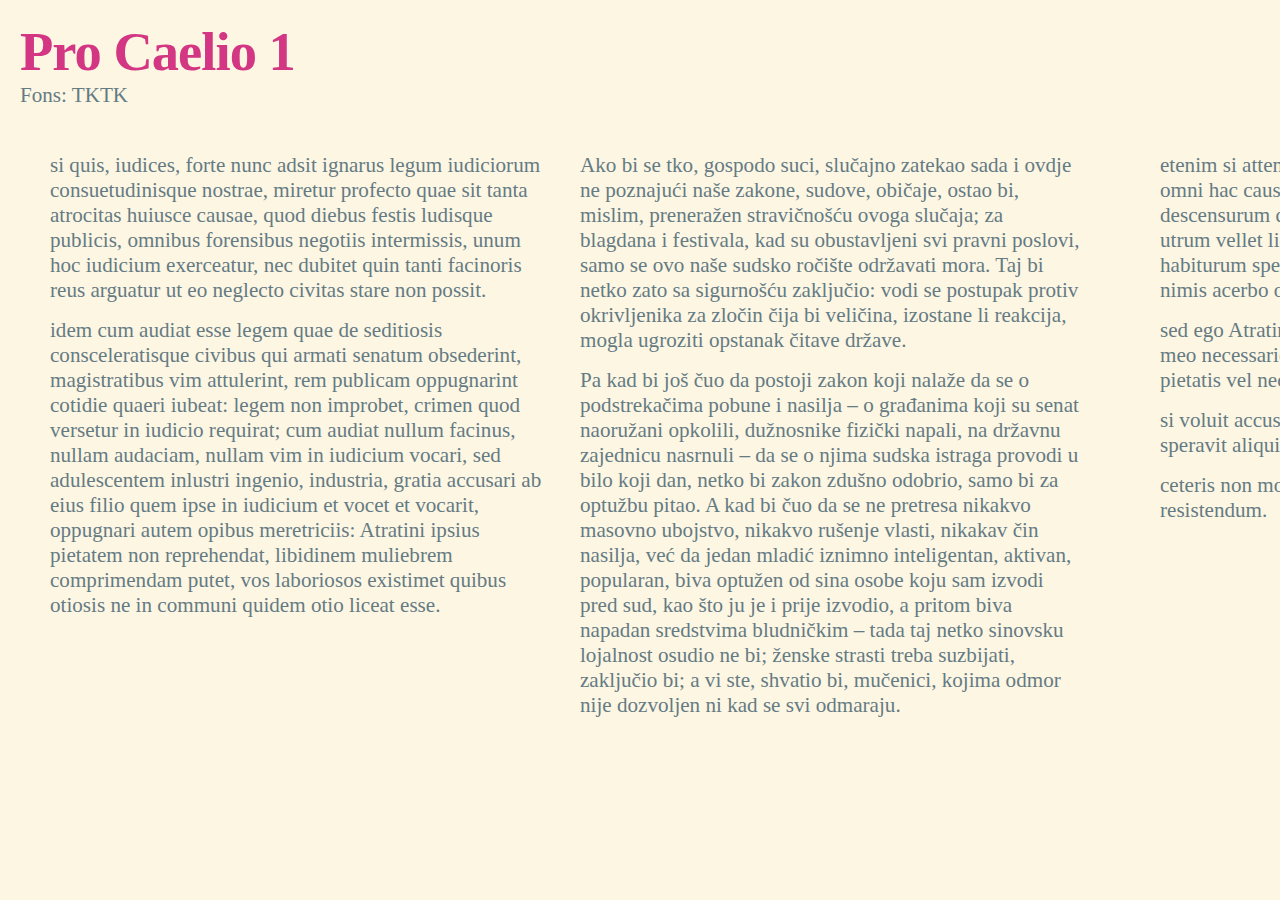
==== procaelio-lathrv.html @ d7a7f402 "Add Pro Caelio in Latin and Croatian, with adapted css" ====
<!DOCTYPE html>
<html>

<head>
	<meta charset="UTF-8"/>
	
	<title>Ciceronis Pro Caelio oratio 1</title>
	<meta name="keywords" content="Cicero, Latin language, parallel text, paraphrasis, Latin prose, oration, rhetoric, learning Latin" />
	<meta name="description" content="Cicero, Pro Caelio 1 in Latin and Croatian." />
	<meta name="author" content="Neven Jovanović, Department of Classical Philology, Faculty of Humanities and Social Sciences" />
	<meta name="revised" content="Neven Jovanović, Department of Classical Philology, Faculty of Humanities and Social Sciences, 2021-09-13" />
	
	<link rel="stylesheet" href="style.css"/>
	
	<script src="http://ajax.googleapis.com/ajax/libs/jquery/1.7.1/jquery.min.js"></script>
	<script src="jquery.mousewheel.js"></script>
	
</head>

<body>
	
  <h1>Pro Caelio 1</h1>
  <p>Fons: TKTK</p>
	<div id="page-wrap">
		
		<div class="post">

		     <s title="1.1">si quis, iudices, forte nunc adsit ignarus legum iudiciorum consuetudinisque nostrae, miretur profecto quae sit tanta atrocitas huiusce causae, quod diebus festis ludisque publicis, omnibus forensibus negotiis intermissis, unum hoc iudicium exerceatur, nec dubitet quin tanti facinoris reus arguatur ut eo neglecto civitas stare non possit.</s> <s title="1.2">idem cum audiat esse legem quae de seditiosis consceleratisque civibus qui armati senatum obsederint, magistratibus vim attulerint, rem publicam oppugnarint cotidie quaeri iubeat: legem non improbet, crimen quod versetur in iudicio requirat; cum audiat nullum facinus, nullam audaciam, nullam vim in iudicium vocari, sed adulescentem inlustri ingenio, industria, gratia accusari ab eius filio quem ipse in iudicium et vocet et vocarit, oppugnari autem opibus meretriciis: Atratini ipsius pietatem non reprehendat, libidinem muliebrem comprimendam putet, vos laboriosos existimet quibus otiosis ne in communi quidem otio liceat esse.</s>
			

		</div>
		
		<div class="post">

		     <s title="1.1">Ako bi se tko, gospodo suci, slučajno zatekao sada i ovdje ne poznajući naše zakone, sudove, običaje, ostao bi, mislim, preneražen stravičnošću ovoga slučaja; za blagdana i festivala, kad su obustavljeni svi pravni poslovi, samo se ovo naše sudsko ročište održavati mora. Taj bi netko zato sa sigurnošću zaključio: vodi se postupak protiv okrivljenika za zločin čija bi veličina, izostane li reakcija, mogla ugroziti opstanak čitave države.</s>  <s title="1.2">Pa kad bi još čuo da postoji zakon koji nalaže da se o podstrekačima pobune i nasilja – o građanima koji su senat naoružani opkolili, dužnosnike fizički napali, na državnu zajednicu nasrnuli – da se o njima sudska istraga provodi u bilo koji dan, netko bi zakon zdušno odobrio, samo bi za optužbu pitao. A kad bi čuo da se ne pretresa nikakvo masovno ubojstvo, nikakvo rušenje vlasti, nikakav čin nasilja, već da jedan mladić iznimno inteligentan, aktivan, popularan, biva optužen od sina osobe koju sam izvodi pred sud, kao što ju je i prije izvodio, a pritom biva napadan sredstvima bludničkim – tada taj netko sinovsku lojalnost osudio ne bi; ženske strasti treba suzbijati, zaključio bi; a vi ste, shvatio bi, mučenici, kojima odmor nije dozvoljen ni kad se svi odmaraju.</s>
		</div>
	     <div class="post"> 
	          <s title="2.1">etenim si attendere diligenter atque existimare vere de omni hac causa volueritis, sic constituetis, iudices, nec descensurum quemquam ad hanc accusationem fuisse cui utrum vellet liceret nec, cum descendisset, quicquam habiturum spei fuisse, nisi alicuius intolerabili libidine et nimis acerbo odio niteretur.</s> <s title="2.2">sed ego Atratino, humanissimo atque optimo adulescenti, meo necessario, ignosco, qui habet excusationem vel pietatis vel necessitatis vel aetatis.</s> <s title="2.3">si voluit accusare, pietati tribuo, si iussus est, necessitati, si speravit aliquid, pueritiae.</s> <s title="2.4">ceteris non modo nihil ignoscendum sed etiam acriter est resistendum.</s>  
	     </div>
          <div class="post"> 
               <s title="2.1">Kako god bilo, poželite li ovaj slučaj razmotriti pomno i procijeniti realno, naći ćete, gospodo suci, da se postupak ovakve vrste ne bi usudio pokretati nitko tko može samostalno odlučivati; a kad ga je već pokrenuo, ne bi se usudio na najmanju nadu u uspjeh da nije podupiran nečijom nesnosnom požudom i nečijom pakleno ljutom mržnjom.</s> <s title="2.2">Ali gospodinu Atratinu, pristojnom i finom mladom čovjeku, meni bliskom, ja mogu oprostiti; opravdavaju ga ili lojalnost, ili nužda, ili dob.</s> <s title="2.3">Ako je tužbu sam odlučio pokrenuti, bilo je iz lojalnosti; ako su mu naredili, bilo je iz nužde; ako je imao kakvih ambicija, bilo je zbog djetinjastosti.</s> <s title="2.4">Drugima, međutim, ništa ne treba opraštati; dapače, valja po njima udariti svim silama.</s>
          </div>
	</div>
	
</body>
     <script>
          
	$(function(){
		$("#page-wrap").wrapInner("<table cellspacing='30'><tr></tr></table>");
		$(".post").wrap("<td></td>");
		$("body").mousewheel(function(event, delta) {
			this.scrollLeft -= (delta * 30);
			event.preventDefault();
		});
	});
	</script>
     <script>
          var index = {};

$("div.post s")
.each(function () {
    if ( !(this.title in index) ) {
        index[this.title] = $();
    }
    index[this.title].push(this);
})
.hover(
    function () {
        index[this.title].addClass("highlight");
    },
    function () {
        index[this.title].removeClass("highlight");
    }
);
     </script>
</html>
---- style.css ----
/*
	RESET & BASIC SETUP
*/

* {
	margin: 0; 
	padding: 0; 
}

body { 
    font-size: 1.1em;
    font-family: Palatino,"Palatino Linotype","Palatino LT STD","Book Antiqua",Georgia,serif;
    background: #fdf6e3;
    color: #657b83;
    padding: 20px;
}

tr { 
	vertical-align: top;
}

td:nth-child(even) {
    padding-right: 50px;
}

/*
	STRUCTURE
*/
.post { 
	width: 500px; 
}


/*
	TYPOGRAPHY
*/
p { font-size: 1.2em; margin: 0 0 15px 0; }
s { display:block; font-size: 1.2em; margin: 0 0 15px 0; text-decoration:none; }
.highlight {
    background-color: #eee8d5;
}

h1 { font-size: 3.1em;
     letter-spacing: -1px; color: #d33682; }
h2 { font-size: 2.1em;
     letter-spacing: -1px; color: #d33682; }
a { color: #859900;
    text-decoration: none;
  }
a:hover { color: #ccc; }
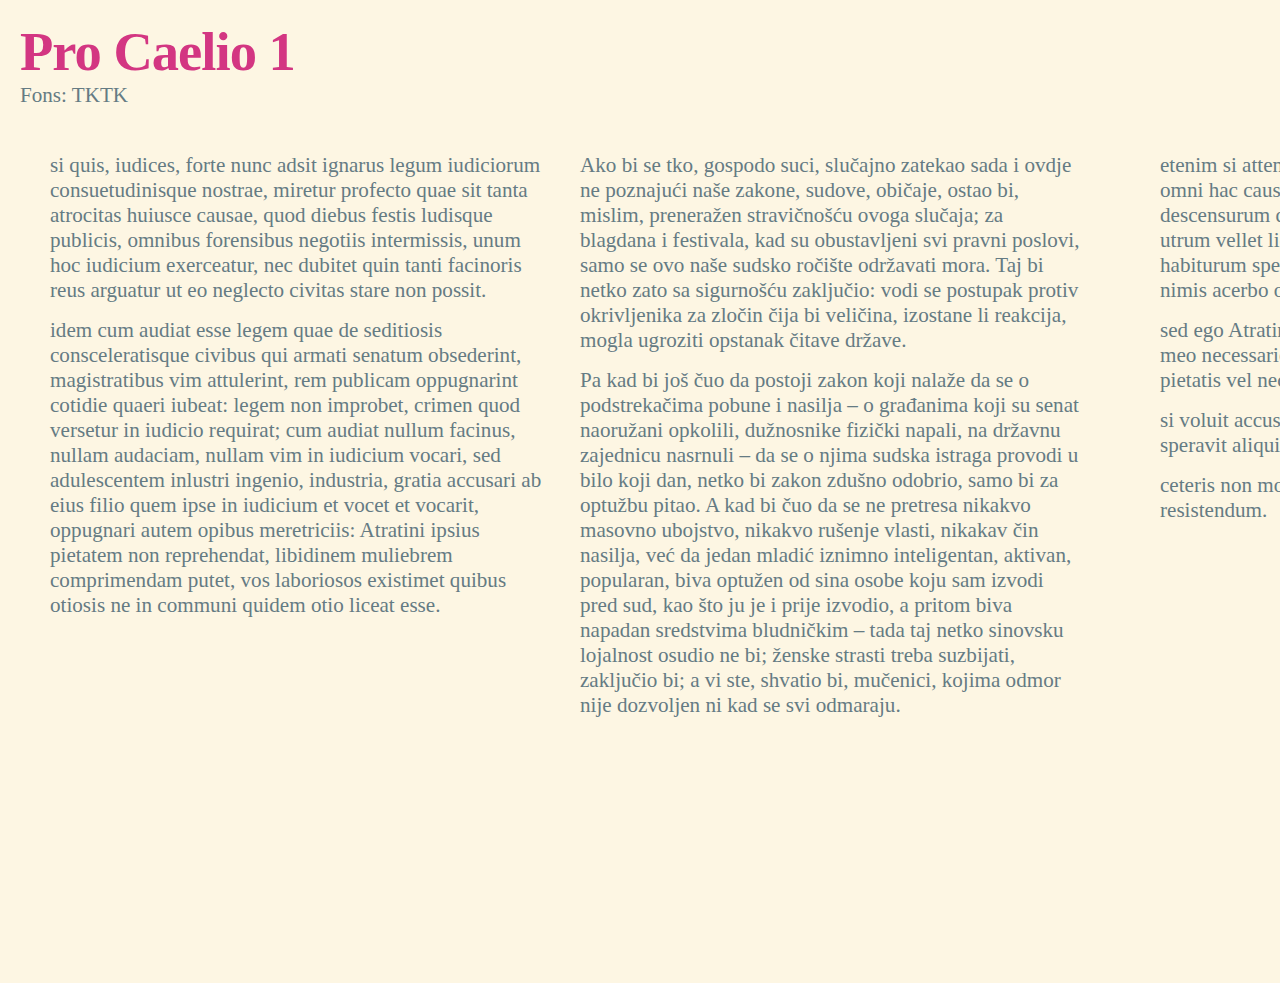
==== commit d04f8e66: "Add all text of Pro Caelio" ====
--- a/procaelio-lathrv.html
+++ b/procaelio-lathrv.html
@@ -22,26 +22,1136 @@
   <h1>Pro Caelio 1</h1>
   <p>Fons: TKTK</p>
 	<div id="page-wrap">
-		
-		<div class="post">
+		<div class="post" title="1">
+         <s title="1.1">si quis, iudices, forte nunc adsit ignarus legum iudiciorum consuetudinisque nostrae, miretur profecto quae sit tanta atrocitas huiusce causae, quod diebus festis ludisque publicis, omnibus forensibus negotiis intermissis, unum hoc iudicium exerceatur, nec dubitet quin tanti facinoris reus arguatur ut eo neglecto civitas stare non possit.</s>
+         <s title="1.2">idem cum audiat esse legem quae de seditiosis consceleratisque civibus qui armati senatum obsederint, magistratibus vim attulerint, rem publicam oppugnarint cotidie quaeri iubeat: legem non improbet, crimen quod versetur in iudicio requirat; cum audiat nullum facinus, nullam audaciam, nullam vim in iudicium vocari, sed adulescentem inlustri ingenio, industria, gratia accusari ab eius filio quem ipse in iudicium et vocet et vocarit, oppugnari autem opibus meretriciis: Atratini ipsius pietatem non reprehendat, libidinem muliebrem comprimendam putet, vos laboriosos existimet quibus otiosis ne in communi quidem otio liceat esse.</s>
+      </div>
+      <div class="post" title="1">
+         <s title="1.1">Ako bi se tko, gospodo suci, slučajno zatekao sada i ovdje ne poznajući naše zakone, sudove, običaje, ostao bi, mislim, preneražen stravičnošću ovoga slučaja; za blagdana i festivala, kad su obustavljeni svi pravni poslovi, samo se ovo naše sudsko ročište održavati mora. Taj bi netko zato sa sigurnošću zaključio: vodi se postupak protiv okrivljenika za zločin čija bi veličina, izostane li reakcija, mogla ugroziti opstanak čitave države.</s>
+         <s title="1.2">Pa kad bi još čuo da postoji zakon koji nalaže da se o podstrekačima pobune i nasilja – o građanima koji su senat naoružani opkolili, dužnosnike fizički napali, na državnu zajednicu nasrnuli – da se o njima sudska istraga provodi u bilo koji dan, netko bi zakon zdušno odobrio, samo bi za optužbu pitao. A kad bi čuo da se ne pretresa nikakvo masovno ubojstvo, nikakvo rušenje vlasti, nikakav čin nasilja, već da jedan mladić iznimno inteligentan, aktivan, popularan, biva optužen od sina osobe koju sam izvodi pred sud, kao što ju je i prije izvodio, a pritom biva napadan sredstvima bludničkim – tada taj netko sinovsku lojalnost osudio ne bi; ženske strasti treba suzbijati, zaključio bi; a vi ste, shvatio bi, mučenici, kojima odmor nije dozvoljen ni kad se svi odmaraju.</s>
+      </div>
+      <div class="post" title="2">
+         <s title="2.1">etenim si attendere diligenter atque existimare vere de omni hac causa volueritis, sic constituetis, iudices, nec descensurum quemquam ad hanc accusationem fuisse cui utrum vellet liceret nec, cum descendisset, quicquam habiturum spei fuisse, nisi alicuius intolerabili libidine et nimis acerbo odio niteretur.</s>
+         <s title="2.2">sed ego Atratino, humanissimo atque optimo adulescenti, meo necessario, ignosco, qui habet excusationem vel pietatis vel necessitatis vel aetatis.</s>
+         <s title="2.3">si voluit accusare, pietati tribuo, si iussus est, necessitati, si speravit aliquid, pueritiae.</s>
+         <s title="2.4">ceteris non modo nihil ignoscendum sed etiam acriter est resistendum.</s>
+      </div>
+      <div class="post" title="2">
+         <s title="2.1">Kako god bilo, poželite li ovaj slučaj razmotriti pomno i procijeniti realno, naći ćete, gospodo suci, da se postupak ovakve vrste ne bi usudio pokretati nitko tko može samostalno odlučivati; a kad ga je već pokrenuo, ne bi se usudio na najmanju nadu u uspjeh da nije podupiran nečijom nesnosnom požudom i nečijom pakleno ljutom mržnjom.</s>
+         <s title="2.2">Ali gospodinu Atratinu, pristojnom i finom mladom čovjeku, meni bliskom, ja mogu oprostiti; opravdavaju ga ili lojalnost, ili nužda, ili dob.</s>
+         <s title="2.3">Ako je tužbu sam odlučio pokrenuti, bilo je iz lojalnosti; ako su mu naredili, bilo je iz nužde; ako je imao kakvih ambicija, bilo je zbog djetinjastosti.</s>
+         <s title="2.4">Drugima, međutim, ništa ne treba opraštati; dapače, valja po njima udariti svim silama.</s>
+      </div>
+      <div class="post" title="3">
+         <s title="3.1">ac mihi quidem videtur, iudices, hic introitus defensionis adulescentiae <abbr>M.</abbr> Caeli maxime convenire, ut ad ea quae accusatores deformandi huius causa et detrahendae spoliandaeque dignitatis gratia dixerunt primum respondeam.</s>
+         <s title="3.2">obiectus est pater varie, quod aut parum splendidus ipse aut parum pie tractatus a filio diceretur.</s>
+         <s title="3.3">de dignitate <abbr>M.</abbr> Caelius notis ac maioribus natu etiam sine mea oratione tacitus facile ipse respondet; quibus autem propter senectutem, quod iam diu minus in foro nobiscumque versatur, non aeque est cognitus, hi sic habeant, quaecumque in equite Romano dignitas esse possit, quae certe potest esse maxima, eam semper in <abbr>M.</abbr> Caelio habitam esse summam hodieque haberi non solum a suis sed etiam ab omnibus quibus potuerit aliqua de causa esse notus.</s>
+      </div>
+      <div class="post" title="3">
+         <s title="3.1">A po meni, gospodo suci, sljedeći se pristup obrani čini u najboljem skladu s Celijevom mladošću: na ono što su tužitelji rekli kako bi čovjeka ocrnili te mu dostojanstvo oduzeli i oteli, na to ću prvo odgovoriti.</s>
+         <s title="3.2">Prigovara se zbog oca, po više osnova: ili je sam taj gospodin nedovoljno ugledan, ili se prema njemu sin, navodno, odnosio s nedovoljnim poštovanjem.</s>
+         <s title="3.3">Na prigovor o ugledu gospodin će Celije znancima i starijima, i bez mojeg govora, i šutke, posve lako sam odgovoriti; a kome zbog svoje starosti, budući da već dugo ne dolazi na trg i među nas, nije dostatno poznat, ti neka pamte: kakva god u rimskoga ekvita može biti ugleda (a može ga biti, naravno, u najvećoj mogućoj mjeri), on je oduvijek iznimno krasio gospodina Celija, te ga i danas krasi; štuju ga ne samo njegovi, nego svi koji su se iz ma kojeg razloga mogli s njime upoznati.</s>
+      </div>
+      <div class="post" title="4">
+         <s title="4.1">equitis autem Romani esse filium criminis loco poni ab accusatoribus neque his iudicantibus oportuit neque defendentibus nobis.</s>
+         <s title="4.2">nam quod de pietate dixistis, est ista quidem nostra existimatio sed iudicium certe parentis.</s>
+         <s title="4.3">quid nos opinemur audietis ex iuratis; quid parentes sentiant lacrimae matris incredibilisque maeror, squalor patris et haec praesens maestitia quam cernitis luctusque declarat.</s>
+      </div>
+      <div class="post" title="4">
+         <s title="4.1">A to da je netko sin rimskoga ekvita ne bi se smjelo kao optužba iznositi niti pred ovakvom porotom niti preda mnom kao braniteljem.</s>
+         <s title="4.2">U vezi s vašom izjavom o poštovanju, to je, slažem se, stvar procjene, ali konačan sud mora svakako donijeti sam roditelj.</s>
+         <s title="4.3">Koji je naš stav, čut ćete od zakletih svjedoka; što osjećaju roditelji, jasno pokazuju majčine suze i neizreciva tuga, očeva potištenost i ovaj jad koji promatrate, jad i žalost.</s>
+      </div>
+      <div class="post" title="5">
+         <s title="5.1">nam quod est obiectum municipibus esse adulescentem non probatum suis, nemini umquam praesenti †Praestutiani† maiores honores habuerunt, iudices, quam absenti <abbr>M.</abbr> Caelio; quem et absentem in amplissimum ordinem cooptarunt et ea non petenti detulerunt quae multis petentibus denegarunt.</s>
+         <s title="5.2">idemque nunc lectissimos viros et nostri ordinis et equites Romanos cum legatione ad hoc iudicium et cum gravissima atque ornatissima laudatione miserunt.</s>
+         <s title="5.3">videor mihi iecisse fundamenta defensionis meae, quae firmissima sunt si nituntur iudicio suorum.</s>
+         <s title="5.4">neque enim vobis satis commendata huius aetas esse posset, si non modo parenti, tali viro, verum etiam municipio tam inlustri ac tam gravi displiceret.</s>
+      </div>
+      <div class="post" title="5">
+         <s title="5.1">U vezi s tvrdnjom da je mladić izazvao nezadovoljstvo svojih sugrađana, nikad ni u čijoj prisutnosti nisu Pretutijani iskazivali veće počasti, gospodo suci, nego u odsutnosti gospodina Marka Celija; ne samo da su ga odsutnoga uključili u svoje najuglednije tijelo, nego su mu i bez njegova traženja dodijelili ono što su uskratili mnogima koji jesu tražili.</s>
+         <s title="5.2">Isti su oni sada na ovo suđenje odaslali najistaknutiju gospodu, i članove našeg tijela i rimske ekvite, s predstavničkim ovlastima i s važnom i elokventnom pohvalom.</s>
+         <s title="5.3">Time sam, smatram, za svoju obranu postavio temelje, i to najčvršće, budući da se oslanjaju na potvrdu bližnjih ovdje prisutnoga.</s>
+         <s title="5.4">Za mladost toga čovjeka ne bi se nipošto moglo adekvatno jamčiti kad bi protiv njega nešto imali bilo roditelj, takav istaknut gospodin, bilo municipij tako ugledan i tako relevantan.</s>
+      </div>
+      <div class="post" title="6">
+         <s title="6.1">equidem, ut ad me revertar, ab his fontibus profluxi ad hominum famam, et meus hic forensis labor vitaeque ratio demanavit ad existimationem hominum paulo latius commendatione ac iudicio meorum.</s>
+         <s title="6.1">nam quod obiectum est de pudicitia quodque omnium accusatorum non criminibus sed vocibus maledictisque celebratum est, id numquam tam acerbe feret <abbr>M.</abbr> Caelius ut eum paeniteat non deformem esse natum.</s>
+         <s title="6.2">sunt enim ista maledicta pervolgata in omnis quorum in adulescentia forma et species fuit liberalis.</s>
+         <s title="6.3">sed aliud est male dicere, aliud accusare.</s>
+         <s title="6.4">accusatio crimen desiderat, rem ut definiat, hominem notet, argumento probet, teste confirmet; maledictio autem nihil habet propositi praeter contumeliam; quae si petulantius iactatur, convicium, si facetius, urbanitas nominatur.</s>
+      </div>
+      <div class="post" title="6">
+         <s title="6.1">Pa i osobno sam, da spomenem i sebe, s takva jednog izvora krenuo prema popularnosti u narodu, i ovi su moji javni napori i životna načela naišli na nešto šire odobravanje upravo osnaženi jamčenjem i potvrdom mojih bližnjih.</s>
+         <s title="6.1">Što se tiče predbacivanja na račun moralnosti, onih koja su svi tužitelji višekratno iznosili ne potkrepljujući ih konkretnim optužbama već insinuacijama i uvredama, ta predbacivanja gospodina Celija nipošto neće pogoditi u tolikoj mjeri da požali što se nije rodio ružan.</s>
+         <s title="6.2">Takve se zlobne priče, znamo, šire o svima koji su u mladosti bili pristojne i skladne vanjštine.</s>
+         <s title="6.3">Ali jedno je tračati, drugo tužiti na sudu.</s>
+         <s title="6.4">Tužiteljska zadaća traži optužbu, definirano djelo, imenovanu osobu, jasno obrazloženje, potvrdu svjedoka; za vrijeđanje ne treba ništa osim zlobe; ako je vrijeđanje bezobraznije, zovemo ga prostotom, ako je kultiviranije, zovemo ga duhovitošću.</s>
+      </div>
+      <div class="post" title="7">
+         <s title="7.1">quam quidem partem accusationis admiratus sum et moleste tuli potissimum esse Atratino datam.</s>
+         <s title="7.2">neque enim decebat neque aetas illa postulabat neque, id quod animum advertere poteratis, pudor patiebatur optimi adulescentis in tali illum oratione versari.</s>
+         <s title="7.3">vellem aliquis ex vobis robustioribus hunc male dicendi locum suscepisset; aliquanto liberius et fortius et magis more nostro refutaremus istam male dicendi licentiam.</s>
+         <s title="7.4">tecum, Atratine, agam lenius, quod et pudor tuus moderatur orationi meae et meum erga te parentemque tuum beneficium tueri debeo.</s>
+      </div>
+      <div class="post" title="7">
+         <s title="7.1">Za taj sam se, dakle, dio optužbe začudio, i teško mi je palo, što je dodijeljen upravo gospodinu Atratinu.</s>
+         <s title="7.2">To nije bilo u redu; njegova dob nije tome bila prikladna i, kao što ste mogli zapaziti, pristojnost toga odličnog mladog čovjeka teško se nosila s takvim govorničkim pristupom.</s>
+         <s title="7.3">Bilo bi mi drago da je netko od vas veterana preuzeo taj zadatak zlobnog vrijeđanja; nešto bismo slobodnije i jače i više u vlastitom stilu pobili tu razuzdanost zločestoće.</s>
+         <s title="7.4">S vama, gospodine Atratine, bit ću blaži, kako zato što vaša pristojnost postavlja granice mojim riječima, tako i zato što moram poštivati lojalnost koja me veže s vama i vašim roditeljem.</s>
+      </div>
+      <div class="post" title="8">
+         <s title="8.1">illud tamen te esse admonitum volo, primum ut qualis es talem te omnes esse existiment, ut quantum a rerum turpitudine abes tantum te a verborum libertate seiungas; deinde ut ea in alterum ne dicas quae, cum tibi falso responsa sint, erubescas.</s>
+         <s title="8.2">quis est enim cui via ista non pateat, quis est qui huic aetati atque isti dignitati non possit quam velit petulanter, etiam si sine ulla suspicione, at non sine argumento male dicere?</s>
+         <s title="8.3">sed istarum partium culpa est eorum qui te agere voluerunt; laus pudoris tui, quod ea te invitum dicere videbamus, ingeni, quod ornate politeque dixisti.</s>
+      </div>
+      <div class="post" title="8">
+         <s title="8.1">Htio bih vas ipak upozoriti na sljedeće: prvo, kakvi jeste, takvim neka vas svi i smatraju, pa se onoliko koliko ste udaljeni od sramotna ponašanja ogradite i od slobodna izražavanja; potom, drugome nemojte govoriti ono za što biste, da se vama neosnovano predbacuje, morali pocrvenjeti.</s>
+         <s title="8.2">Pa kome od nas nije otvoren takav put, tko ne bi mogao ovakvu dob i takvu skladnost zlobno vrijeđati, svakako bez ikakva osnova za sumnju, ali ne bez polazišta za izmišljanje?</s>
+         <s title="8.3">No, krivnja za preuzimanje takve uloge na onima je koji su htjeli da nastupite pred sudom; na čast je vašoj pristojnosti što smo vidjeli da o svemu tome govorite nevoljko, a na čast je talentu što ste govorili elegantno i dotjerano.</s>
+      </div>
+      <div class="post" title="9">
+         <s title="9.1">verum ad istam omnem orationem brevis est defensio.</s>
+         <s title="9.2">nam quoad aetas <abbr>M.</abbr> Caeli dare potuit isti suspicioni locum, fuit primum ipsius pudore, deinde etiam patris diligentia disciplinaque munita.</s>
+         <s title="9.3">qui ut huic togam virilem dedit — nihil dicam hoc loco de me; tantum sit quantum vos existimatis; hoc dicam, hunc a patre continuo ad me esse deductum — nemo hunc <abbr>M.</abbr> Caelium in illo aetatis flore vidit nisi aut cum patre aut mecum aut in <abbr>M.</abbr> Crassi castissima domo cum artibus honestissimis erudiretur.</s>
+      </div>
+      <div class="post" title="9">
+         <s title="9.1">Protiv čitavog toga vašeg govora, međutim, obrana je kratka.</s>
+         <s title="9.2">U mjeri u kojoj je mladost gospodina Celija mogla dati povoda za vaše insinuacije, ta je mladost bila zaštićena prvo čednošću njega samog, a potom i očevim angažmanom i odgojem.</s>
+         <s title="9.3">A kad je otac gospodinu Celiju dao mušku togu – na ovom mjestu ni riječi o meni; to neka vrijedi onoliko koliko smatrate da vrijedi; reći ću tek sljedeće: otac ga je smjesta doveo k meni – nitko ovdje prisutnog gospodina Celija, u tom tadašnjem procvatu mladenaštva, nije vidio bez oca, ili bez mene, ili izvan čestita doma gospodina Krasa, gdje se obrazovao u najčasnijim umijećima.</s>
+      </div>
+      <div class="post" title="10">
+         <s title="10.1">nam quod Catilinae familiaritas obiecta Caelio est, longe ab ista suspicione abhorrere debet.</s>
+         <s title="10.2">hoc enim adulescente scitis consulatum mecum petisse Catilinam.</s>
+         <s title="10.3">ad quem si accessit aut si a me discessit umquam — quamquam multi boni adulescentes illi homini nequam atque improbo studuerunt — tum existimetur Caelius Catilinae nimium familiaris fuisse.</s>
+         <s title="10.4">at enim postea scimus et vidimus esse hunc in illius etiam amicis.</s>
+         <s title="10.5">quis negat?</s>
+         <s title="10.6">sed ego illud tempus aetatis quod ipsum sua sponte infirmum, aliorum autem libidine infestum est, id hoc loco defendo.</s>
+         <s title="10.7">fuit adsiduus mecum praetore me; non noverat Catilinam; Africam tum praetor ille obtinebat.</s>
+         <s title="10.8">secutus est tum annus, causam de pecuniis repetundis Catilina dixit.</s>
+         <s title="10.9">mecum erat hic; illi ne advocatus quidem venit umquam.</s>
+         <s title="10.10">deinceps fuit annus quo ego consulatum petivi; petebat Catilina mecum.</s>
+         <s title="10.11">numquam ad illum accessit, a me numquam recessit.</s>
+      </div>
+      <div class="post" title="10">
+         <s title="10.1">Bliskost s Katilinom predbačena je gospodinu Celiju.</s>
+         <s title="10.2">Što se toga tiče, od osnova za sumnju nužno je miljama udaljen.</s>
+         <s title="10.3">Naime, na pragu Celijeve mladosti, kako znate, Katilina se protiv mene natjecao za konzulsku čast.</s>
+         <s title="10.4">Da se Katilini približio, ili da se od mene ikad udaljio – mada su mnogi valjani mladići bili na strani onoga opasnog i nepoštenog čovjeka – tada bi se moglo smatrati da je gospodin Celije bio Katilini odviše blizak.</s>
+         <s title="10.5">Kasnije, međutim, znamo i vidjeli smo da je Celije čak bio među njegovim prijateljima.</s>
+         <s title="10.6">Tko bi to porekao?</s>
+         <s title="10.7">Ali ja na ovom mjestu branim ono životno doba koje je samo po sebi voljom nejako, a tuđom požudom opsjedano.</s>
+         <s title="10.8">Zaista, bio je neprestano uza me za moje preture; Katilinu nije ni upoznao; taj je tada bio u Africi kao propretor.</s>
+         <s title="10.9">Prošla je godina dana, Katilina je morao odgovarati zbog zloupotrebe dužnosti.</s>
+         <s title="10.10">Celije je i dalje bio uza me, Katilini se nije približio čak ni kao pravni savjetnik, ni u jednom času.</s>
+         <s title="10.11">Potom je došla godina kad sam se kandidirao za konzula; Katilina se kandidirao sa mnom.</s>
+         <s title="10.12">Nikada njemu nije prišao, od mene nikad nije odstupio.</s>
+      </div>
+      <div class="post" title="11">
+         <s title="11.1">tot igitur annos versatus in foro sine suspicione, sine infamia, studuit Catilinae iterum petenti.</s>
+         <s title="11.2">quem ergo ad finem putas custodiendam illam aetatem fuisse?</s>
+         <s title="11.3">nobis quidem olim annus erat unus ad cohibendum bracchium toga constitutus, et ut exercitatione ludoque campestri tunicati uteremur, eademque erat, si statim merere stipendia coeperamus, castrensis ratio ac militaris.</s>
+         <s title="11.4">qua in aetate nisi qui se ipse sua gravitate et castimonia et cum disciplina domestica tum etiam naturali quodam bono defenderet, quoquo modo a suis custoditus esset, tamen infamiam veram effugere non poterat.</s>
+         <s title="11.5">sed qui prima illa initia aetatis integra atque inviolata praestitisset, de eius fama ac pudicitia, cum iam sese conroboravisset ac vir inter viros esset, nemo loquebatur.</s>
+      </div>
+      <div class="post" title="11">
+         <s title="11.1">Pošto je, dakle, toliko godina proveo u javnom životu bez najmanjeg osnova za sumnju, bez sramote, stao je na Katilininu stranu kad se ovaj drugi put kandidirao.</s>
+         <s title="11.2">Dobro, što mislite, dokle je valjalo bdjeti nad tom mladošću?</s>
+         <s title="11.3">U naše smo vrijeme imali jednu jedinu godinu dana da ruku sakrivamo togom, i da u tunici treniramo gimnastiku i atletiku, i isto toliko (ako bismo odmah počeli služiti vojni rok) za logorsku i borbenu obuku.</s>
+         <s title="11.4">A u takvoj dobi, ako se netko nije sam branio svojom moralnošću i čednošću, svojim kućnim odgojem kao i nekom prirodnom valjanošću, ma koliko ga njegovi bližnji čuvali, ipak nije mogao izbjeći onaj pravi zao glas.</s>
+         <s title="11.5">Nasuprot tome, tko je sam početak mladosti očuvao neokrnjenim i neokaljanim, o njegovoj reputaciji i čistoći, pošto je već očvrsnuo i postao muškarac među muškarcima, nitko više ne bi širio glasine.</s>
+      </div>
+      <div class="post" title="12">
+         <s title="12.1">at studuit Catilinae, cum iam aliquot annos esset in foro, Caelius.</s>
+         <s title="12.2">et multi hoc idem ex omni ordine atque ex omni aetate fecerunt.</s>
+         <s title="12.3">habuit enim ille, sicuti meminisse vos arbitror, permulta maximarum non expressa signa sed adumbrata virtutum.</s>
+         <s title="12.4">utebatur hominibus improbis multis; et quidem optimis se viris deditum esse simulabat.</s>
+         <s title="12.5">erant apud illum inlecebrae libidinum multae; erant etiam industriae quidam stimuli ac laboris.</s>
+         <s title="12.6">flagrabant vitia libidinis apud illum; vigebant etiam studia rei militaris.</s>
+         <s title="12.7">neque ego umquam fuisse tale monstrum in terris ullum puto, tam ex contrariis diversisque inter se pugnantibus naturae studiis cupiditatibusque conflatum.</s>
+      </div>
+      <div class="post" title="12">
+         <s title="12.1">Ali stao je na stranu Katiline, pošto je već nekoliko godina proveo u javnom životu, naš gospodin Celije.</s>
+         <s title="12.2">Stali su i mnogi iz svakog staleža i svake životne dobi.</s>
+         <s title="12.3">Katilina je bio, naime, čovjek (kao što ćete se, držim, sjetiti) s bezbroj crta najvećih vrlina – ne jasno izraženih, ali nagoviještenih.</s>
+         <s title="12.4">Bio je povezan s brojnim opasnim ljudima, no hinio je da je odan najboljima.</s>
+         <s title="12.5">Nudio je obilje mamaca za požudu, a i neki impuls energije i djelovanja.</s>
+         <s title="12.6">Požar izopačenih požuda gorio je u njemu, a imao je i živ interes za vojno umijeće.</s>
+         <s title="12.7">Po mojoj procjeni, takvo čudovište nikad nije na svijetu postojalo, takva slitina suprotstavljenih, proturječnih, međusobno poništavajućih, a urođenih težnji i nagona.</s>
+      </div>
+      <div class="post" title="13">
+         <s title="13.1">quis clarioribus viris quodam tempore iucundior, quis turpioribus coniunctior? quis civis meliorum partium aliquando, quis taetrior hostis huic civitati? quis in voluptatibus inquinatior, quis in laboribus patientior? quis in rapacitate avarior, quis in largitione effusior?</s>
+         <s title="13.2">illa vero, iudices, in illo homine admirabilia fuerunt, comprehendere multos amicitia, tueri obsequio, cum omnibus communicare quod habebat, servire temporibus suorum omnium pecunia, gratia, labore corporis, scelere etiam, si opus esset, et audacia, versare suam naturam et regere ad tempus atque huc et illuc torquere ac flectere, cum tristibus severe, cum remissis iucunde, cum senibus graviter, cum iuventute comiter, cum facinerosis audaciter, cum libidinosis luxuriose vivere.</s>
+      </div>
+      <div class="post" title="13">
+         <s title="13.1">Tko je u jedno doba bio uglednijim ljudima draži od njega, tko besramnijima bliži? Tko je nekoć bio građanin pozitivnije orijentacije, tko gnjusniji dušmanin ovoj državi? Tko je u užicima bio razvratniji, tko u naporima izdržljiviji? Tko u otimačini nezajažljiviji, tko u donacijama izdašniji?</s>
+         <s title="13.2">Upravo su nevjerojatna bila, gospodo, svojstva u tome čovjeku: organizirano povezivanje mnogih, štićenje odanošću, dijeljenje svojine sa svima, potpomaganje svojih novcem, utjecajem, tjelesnim naporom, pa i, kad je bilo potrebno, zlodjelom i riskiranjem; preoblikovanje vlastite naravi i prilagođavanje okolnostima, povijanje i skretanje sad ovamo, sad onamo; s puritancima disciplinirano ponašanje, s liberalnima zaigrano, sa starcima dostojanstveno, s omladinom šarmantno, s radikalima neustrašivo, s hedonistima razulareno.</s>
+      </div>
+      <div class="post" title="14">
+         <s title="14.1">hac ille tam varia multiplicique natura cum omnis omnibus ex terris homines improbos audacisque conlegerat, tum etiam multos fortis viros et bonos specie quadam virtutis adsimulatae tenebat.</s>
+         <s title="14.2">neque  umquam ex illo delendi huius imperi tam consceleratus impetus exstitisset, nisi tot vitiorum tanta immanitas quibusdam facilitatis et patientiae radicibus niteretur.</s>
+         <s title="14.3">qua re ista condicio, iudices, respuatur, nec Catilinae familiaritatis crimen haereat.</s>
+         <s title="14.4">est enim commune cum multis et cum quibusdam bonis.</s>
+         <s title="14.5">me ipsum, me, inquam, quondam paene ille decepit, cum et civis mihi bonus et optimi cuiusque cupidus et firmus amicus ac fidelis videretur; cuius ego facinora oculis prius quam opinione, manibus ante quam suspicione deprendi.</s>
+         <s title="14.6">cuius in magnis catervis amicorum si fuit etiam Caelius, magis est ut ipse moleste ferat errasse se, sicuti non numquam in eodem homine me quoque erroris mei paenitet, quam ut istius amicitiae crimen reformidet.</s>
+      </div>
+      <div class="post" title="14">
+         <s title="14.1">Zahvaljujući svojoj mnogostranoj i fleksibilnoj naravi taj je čovjek uspio ne samo okupiti sve sumnjive i opasne osobe sa svih strana svijeta, nego je i mnogu vrlu i valjanu gospodu opčinio svojevrsnim sjajem hinjene vrline.</s>
+         <s title="14.2">Nikad on ne bi uspio organizirati tako razoran pokušaj rušenja ove vlasti da se ekstremizam njegovih bezbrojnih poroka nije oslanjao na neke temelje pristupačnosti i samokontrole.</s>
+         <s title="14.3">Iz tih razloga ovaj napad, gospodo suci, valja odlučno odbaciti; optužba za bliskost s Katilinom nije održiva.</s>
+         <s title="14.4">Ona, naime, može pogoditi mnoge, pa i poneke od najboljih među nama.</s>
+         <s title="14.5">I mene je, upravo mene, gospodo, taj čovjek u jednom času gotovo prevario, kad mi se valjanim građaninom prikazao i pristalicom najviših ideala i pouzdanim i vjernim saveznikom; sam sam se u njegove zločine prije uvjerio očima nego očekivanjima, prije sam ih imao u rukama nego na umu.</s>
+         <s title="14.6">Među nepreglednom masom saveznika takve individue ako je bio i gospodin Celije, treba mu prije biti žao što je pogriješio – kao što se i ja često kajem zbog greške u vezi s tim čovjekom – nego što treba strahovati od optužbe za savezništvo s Katilinom.</s>
+      </div>
+      <div class="post" title="15">
+         <s title="15.1">itaque a maledictis impudicitiae ad coniurationis invidiam oratio est vestra delapsa.</s>
+         <s title="15.2">posuistis enim, atque id tamen titubanter et strictim, coniurationis hunc propter amicitiam Catilinae participem fuisse; in quo non modo crimen non haerebat sed vix diserti adulescentis cohaerebat oratio.</s>
+         <s title="15.3">qui enim tantus furor in Caelio, quod tantum aut in moribus naturaque volnus aut in re atque fortuna? ubi denique est in ista suspicione Caeli nomen auditum?</s>
+         <s title="15.4">nimium multa de re minime dubia loquor; hoc tamen dico.</s>
+         <s title="15.5">non modo si socius coniurationis, sed nisi inimicissimus istius sceleris fuisset, numquam coniurationis accusatione adulescentiam suam potissimum commendare voluisset.</s>
+      </div>
+      <div class="post" title="15">
+         <s title="15.1">Tako je s kleveta o nemoralu vaš govor skliznuo u poticanje zazora zbog urote.</s>
+         <s title="15.2">Ustvrdili ste, naime, pa i to tek s oklijevanjem i neodređenošću, da je gospodin Celije bio sudionik u uroti – zbog bliskosti s Katilinom; pritom ne samo da optužba nije stajala nego je i govor elokventnog mladića bio jedva suvisao.</s>
+         <s title="15.3">Ta gdje u Celiju ima radikalnog bjesnila, koja je to rana otvorena u njegovu karakteru i naravi, ili u imetku i situaciji?  Napokon, gdje se u cijeloj toj aferi čulo Celijevo ime?</s>
+         <s title="15.4">Previše govorim o nimalo dvojbenoj stvari; ipak, reći ću još ovo.</s>
+         <s title="15.5">U slučaju da je imao veze s urotom – štoviše, u ma kojem slučaju osim da nije bio najveći protivnik toga zločinstva – nikad se ne bi usudio vrline svoje mladosti isticati pokretanjem tužbe zbog sudjelovanja u uroti.</s>
+      </div>
+      <div class="post" title="16">
+         <s title="16.1">quod haud scio an de ambitu et de criminibus istis sodalium ac sequestrium, quoniam huc incidi, similiter respondendum putem.</s>
+         <s title="16.2">numquam enim tam Caelius amens fuisset ut, si sese isto infinito ambitu commaculasset, ambitus alterum accusaret, neque eius facti in altero suspicionem quaereret cuius ipse sibi perpetuam licentiam optaret, nec, si sibi semel periculum ambitus subeundum putaret, ipse alterum iterum ambitus crimine arcesseret.</s>
+         <s title="16.3">quod quamquam nec sapienter et me invito facit, tamen est eius modi cupiditas ut magis insectari alterius innocentiam quam de se timide cogitare videatur.</s>
+      </div>
+      <div class="post" title="16">
+         <s title="16.1">Čini mi se posve prihvatljivim da i o predizbornoj korupciji i o onim optužbama za partnerstvo u organiziranom prikupljanju mita, kad sam već na ovoj temi, odgovorim slično.</s>
+         <s title="16.2">Nikad ne bi gospodin Celije bio toliko lud da, ukoliko se sam okaljao tim beskrajem korupcije, drugoga tuži za korupciju, i ne bi poticao sumnju da je drugi umiješan u djelo kakvo bi sam kod sebe želio zauvijek zataškati, i ne bi, da je sam strepio od progona zbog korupcije, drugoga ponovo izvodio na sud pod optužbom za korupciju.</s>
+         <s title="16.3">Mada u tom pogledu ne postupa mudro, i mada ja osobno to ne odobravam, sve ukazuje da su njegovi motivi ipak više u proganjanju tuđe nevinosti negoli u strahovanju za vlastitu sigurnost.</s>
+      </div>
+      <div class="post" title="17">
+         <s title="17.1">nam quod aes alienum obiectum est, sumptus reprehensi, tabulae flagitatae, videte quam pauca respondeam.</s>
+         <s title="17.2">tabulas qui in patris potestate est nullas conficit.</s>
+         <s title="17.3">versuram numquam omnino fecit ullam.</s>
+         <s title="17.4">sumptus unius generis obiectus est, habitationis; triginta milibus dixistis habitare.</s>
+         <s title="17.5">nunc demum intellego <abbr>P.</abbr> Clodi insulam esse venalem, cuius hic in aediculis habitat decem, ut opinor, milibus.</s>
+         <s title="17.6">vos autem dum illi placere voltis, ad tempus eius mendacium vestrum accommodavistis.</s>
+      </div>
+      <div class="post" title="17">
+         <s title="17.1">A na predbacivanja o prezaduženosti, na kritike o rastrošnosti, na zahtjev za uvidom u poslovne knjige, odgovorit ću kratko – pazite kako.</s>
+         <s title="17.2">Poslovne knjige onaj tko je pod očevim skrbništvom ne mora voditi.</s>
+         <s title="17.3">Kredit jedan jedini nikad u životu reprogramirao nije.</s>
+         <s title="17.4">Rastrošnost mu je predbačena po jednoj osnovi, zbog najamnine za stan; trideset tisuća sestercija, rekli ste, iznos je koji plaća za najam.</s>
+         <s title="17.5">Sad mi je sve jasno – mora da gospodin Klodije prodaje svoju nekretninu, onu gdje u jednom od apartmana Celije stanuje za, čini mi se, deset tisuća.</s>
+         <s title="17.6">Pa ste vi, izlazeći čovjeku u susret, prilagodili svoju laž Klodijevu oglasu.</s>
+      </div>
+      <div class="post" title="18">
+         <s title="18.1">reprehendistis a patre quod semigrarit.</s>
+         <s title="18.2">quod quidem in hac aetate minime reprendendum est.</s>
+         <s title="18.3">qui cum et ex publica causa iam esset mihi quidem molestam, sibi tamen gloriosam victoriam consecutus et per aetatem magistratus petere posset, non modo permittente patre sed etiam suadente ab eo semigravit et, cum domus patris a foro longe abesset, quo facilius et nostras domus obire et ipse a suis coli posset, conduxit in Palatio non magno domum.</s>
+         <s title="18.4">quo loco possum dicere id quod vir clarissimus, <abbr>M.</abbr> Crassus, cum de adventu regis Ptolemaei quereretur, paulo ante dixit: 
+               Vtinam ne in nemore Pelio — ac longius mihi quidem contexere hoc carmen liceret:  
+                
+                  nam numquam era errans hanc molestiam nobis exhiberet  
+               Medea animo aegro, amore saevo saucia.</s>
+         <s title="18.5">sic enim, iudices, reperietis quod, cum ad id loci venero, ostendam, hanc Palatinam Medeam migrationemque hanc adulescenti causam sive malorum omnium sive potius sermonum fuisse.</s>
+      </div>
+      <div class="post" title="18">
+         <s title="18.1">Predbacili ste da se odselio od oca.</s>
+         <s title="18.2">Tako što u toj dobi ne zaslužuje kritiku.</s>
+         <s title="18.3">Gospodin Celije, pošto je u slučaju od državnog značaja ostvario meni nažalost nemilu, ali sebi slavnu pobjedu, i kad se već po dobi mogao natjecati za javnu službu, odselio se ne samo uz očevu dozvolu već i po njegovu nagovoru; a budući da je očev dom udaljen od Foruma, kako bi lakše mogao posjećivati naše kuće i sam primati svoje klijente, unajmio je, po povoljnoj cijeni, na Palatinu stan.</s>
+         <s title="18.4">Na ovom mjestu mogu reći ono što je uvaženi gospodin Kras, izražavajući žaljenje u vezi s dolaskom kralja Ptolemeja, rekao nedugo prije: »O da nije u Pelijinoj šumi...« – a ja bih mogao i nastaviti tu pjesmu: »jer nikad nam zabludjela kraljica ovu muku zadala ne bi, Medeja, s bolom u duši, ranjena divljom strašću.«</s>
+         <s title="18.5">Tako ćete, naime, gospodo suci, ustanoviti, kad dođem do te točke izlaganja, da su ova Medeja s Palatina i ova selidba našem mladom čovjeku postali uzrok svih zala, ili točnije: ogovaranja.</s>
+      </div>
+      <div class="post" title="19">
+         <s title="19.1">quam ob rem illa quae ex accusatorum oratione praemuniri iam et fingi intellegebam, fretus vestra prudentia, iudices, non pertimesco.</s>
+         <s title="19.2">aiebant enim fore testem senatorem qui se pontificiis comitiis pulsatum a Caelio diceret.</s>
+         <s title="19.3">a quo quaeram, si prodierit, primum cur statim nihil egerit, deinde, si id queri quam agere maluerit, cur productus a vobis potius quam ipse per se, cur tanto post potius quam continuo queri maluerit.</s>
+         <s title="19.4">si mihi ad haec acute arguteque responderit, tum quaeram denique ex quo iste fonte senator emanet.</s>
+         <s title="19.5">nam si ipse orietur et nascetur ex sese, fortasse, ut soleo, commovebor; sin autem est rivolus arcessitus et ductus ab ipso capite accusationis vestrae, laetabor, cum tanta gratia tantisque opibus accusatio vestra nitatur, unum senatorem esse solum qui vobis gratificari vellet inventum.</s>
+         <s title="19.1">de teste Fufio.</s>
+      </div>
+      <div class="post" title="19">
+         <s title="19.1">Iz tog se razloga ne plašim onoga što sam iz govora tužitelja shvatio da se priprema i izmišlja, gospodo suci, jer sam siguran u vašu razboritost.</s>
+         <s title="19.2">Znam, govorili su da će kao svjedok nastupiti senator koji će izjaviti da je pri izborima za pontifeksa bio pretučen od gospodina Celija.</s>
+         <s title="19.3">Svjedoka ću pitati, ako stupi pred sud, prvo: zašto odmah tada nije nešto poduzeo? potom, pod uvjetom da mu je draže bilo žaliti se zbog toga nego pokretati sudski postupak, zašto mu je draže bilo da ga izvedete vi nego da sam istupi, zašto mu je draže bilo žaliti se tako kasno, a ne neposredno nakon djela?</s>
+         <s title="19.4">Ako mi na to odgovori precizno i dosjetljivo, tada ću, napokon, postaviti pitanje iz kojeg izvora taj gospodin senator izvire.</s>
+         <s title="19.5">Jer, ako je izbio i rodio se iz samog sebe, možda ću se, osjetljiv kakav jesam, uznemiriti; ali ako je on potočić koji je kanalizirala i napunila sama glavna struja vaše optužbe, radovat ću se – tolikim, naime, utjecajem i tolikim sredstvima raspolaže vaša optužba, a našao se jedan jedini senator koji vam je poželio učiniti uslugu.</s>
+         <s title="19.1">(O svjedoku Fufiju.)</s>
+      </div>
+      <div class="post" title="20">
+         <s title="20.1">nec tamen illud genus alterum nocturnorum testium perhorresco.</s>
+         <s title="20.2">est enim dictum ab illis fore qui dicerent uxores suas a cena redeuntis attrectatas esse a Caelio.</s>
+         <s title="20.3">graves erunt homines qui hoc iurati dicere audebunt, cum sit eis confitendum numquam se ne congressu quidem et constituto coepisse de tantis iniuriis experiri.</s>
+         <s title="20.4">sed totum genus oppugnationis huius, iudices, et iam prospicitis animis et, cum inferetur, propulsare debebitis.</s>
+         <s title="20.5">non enim ab isdem accusatur <abbr>M.</abbr> Caelius a quibus oppugnatur; palam in eum tela iaciuntur, clam subministrantur.</s>
+      </div>
+      <div class="post" title="20">
+         <s title="20.1">Ali ni od one druge vrste svjedoka-noćnih ptica ne strepim.</s>
+         <s title="20.2">Rečeno je, naime, da će se naći osobe koje će reći da su im supruge, kad su se vraćale s gozbe, bile zlostavljane od gospodina Celija.</s>
+         <s title="20.3">Poštovanja vrijedni bit će ljudi koji će se usuditi pod prisegom to izjaviti – time će morati priznati da nikad, čak ni privatno, izvansudskom nagodbom, nisu pokušali za takvo nedjelo zatražiti zadovoljštinu.</s>
+         <s title="20.4">Ali ovaj tip napada općenito, gospodo suci, već znate da možete očekivati i, kad dođe, morat ćete ga odbaciti.</s>
+         <s title="20.5">Jer, gospodina Celija ne tuže isti oni koji ga i napadaju; strijele, koje se na njega odapinju javno, pripremaju se potajno.</s>
+      </div>
+      <div class="post" title="21">
+         <s title="21.1">neque ego id dico ut invidiosum sit in eos quibus gloriosum etiam hoc esse debet.</s>
+         <s title="21.2">funguntur officio, defendunt suos, faciunt quod viri fortissimi solent; laesi dolent, irati efferuntur, pugnant lacessiti.</s>
+         <s title="21.3">sed vestrae sapientiae tamen est, iudices, non, si causa iusta est viris fortibus oppugnandi <abbr>M.</abbr> Caelium, ideo vobis quoque causam putare esse iustam alieno dolori potius quam vestrae fidei consulendi.</s>
+         <s title="21.4">iam  quae sit multitudo in foro, quae genera, quae studia, quae varietas hominum videtis.</s>
+         <s title="21.5">ex hac copia quam multos esse arbitramini qui hominibus potentibus, gratiosis, disertis, cum aliquid eos velle arbitrentur, ultro se offerre soleant, operam navare, testimonium polliceri?</s>
+      </div>
+      <div class="post" title="21">
+         <s title="21.1">To ne govorim da bih pobudio neprijateljstvo prema onima kojima takvi postupci, naprotiv, moraju služiti na čast.</s>
+         <s title="21.2">Vrše svoju dužnost, brane svoje ljude, postupaju kako se očekuje od valjane gospode: uvreda boli, ljutnja goni, napad izaziva protunapad.</s>
+         <s title="21.3">Ali na vašoj je mudrosti ipak, gospodo suci, ne smatrati, ako valjana gospoda imaju opravdan razlog da napadnu na Celija, da zato i vi imate opravdan razlog tuđoj boli dati prednost pred vlastitom čašću i poštenjem.</s>
+         <s title="21.4">Pa vidite koliko je na forumu mnoštvo, kakvih ima vrsta ljudi, interesa, šarenila.</s>
+         <s title="21.5">Iz te gomile, što mislite – koliko će ih se naći koji će se moćnima, utjecajnima, elokventnima, čim uvide da imaju nekih potreba, dragovoljno staviti na raspolaganje, ponuditi pomoć, obećati svjedočenje?</s>
+      </div>
+      <div class="post" title="22">
+         <s title="22.1">hoc ex genere si qui se in hoc iudicium forte proiecerint, excluditote eorum cupiditatem, iudices, sapientia vestra, ut eodem tempore et huius saluti et religioni vestrae et contra periculosas hominum potentias condicioni omnium civium providisse videamini.</s>
+         <s title="22.2">equidem vos abducam a testibus neque huius iudici veritatem quae mutari nullo modo potest in voluntate testium conlocari sinam quae facillime fingi, nullo negotio flecti ac detorqueri potest.</s>
+         <s title="22.3">argumentis agemus, signis luce omni clarioribus crimina refellemus; res cum re, causa cum causa, ratio cum ratione pugnabit.</s>
+      </div>
+      <div class="post" title="22">
+         <s title="22.1">Ako osobe toga soja kojim slučajem ulete u ovo suđenje, izvolite neutralizirati njihove apetite, gospodo suci, svojom mudrošću, kako biste u isto vrijeme zaštitili i opstanak ovog čovjeka, i svoju svečanu obavezu, i položaj svih građana pred pogibeljnom moći pojedinaca.</s>
+         <s title="22.2">I ja ću vam osobno pomoći da se odmaknete od svjedoka i neću dopustiti da istina ovoga suđenja, koja se ni na koji način ne može izmijeniti, bude određena voljom svjedoka na koju je vrlo lako utjecati, kojom se može bez muke upravljati i manipulirati.</s>
+         <s title="22.3">Dokaze ćemo dati, podacima jasnijim od sunčeva svjetla pobijat ćemo optužbe; činjenica će udariti na činjenicu, motiv na motiv, karakter na karakter.</s>
+      </div>
+      <div class="post" title="23">
+         <s title="23.1">itaque illam partem causae facile patior graviter et ornate a <abbr>M.</abbr> Crasso peroratam de seditionibus Neapolitanis, de Alexandrinorum pulsatione Puteolana, de bonis Pallae.</s>
+         <s title="23.2">vellem  dictum esset ab eodem etiam de Dione.</s>
+         <s title="23.3">de quo ipso tamen quid est quod exspectetis? quod is qui fecit aut non timet aut etiam fatetur; est enim rex; qui autem dictus est adiutor fuisse et conscius, <abbr>P.</abbr> Asicius, iudicio est liberatus.</s>
+         <s title="23.4">quod igitur est eius modi crimen ut qui commisit non neget, qui negavit absolutus sit, id hic pertimescat qui non modo a facti verum etiam a conscientiae suspicione afuit?</s>
+         <s title="23.5">et, si Asicio causa plus profuit quam nocuit invidia, huic oberit maledictum tuum qui istius facti non modo suspicione sed ne infamia quidem est aspersus?</s>
+      </div>
+      <div class="post" title="23">
+         <s title="23.1">Onda, drago mi je da je gospodin Kras svojim govorom dostojanstveno i elegantno objasnio onaj dio tužbe o neredima u Neapolu, o napadu na Aleksandrijce u Puteolima, o imovini gospođe Pale.</s>
+         <s title="23.2">Slobodno je mogao objasniti i o Dionu.</s>
+         <s title="23.3">No, o toj temi što da vam novo kažem? Recimo: onaj koji je počinitelj zločina, taj se ili ne boji pravde ili, dapače, djelo sam priznaje; briga ga, on je kralj; a onaj tko je naveden kao pomagač i saučesnik, gospodin Publije Asicije, taj je sudskim putem bio oslobođen.</s>
+         <s title="23.4">Dakle, radi se o optužbi koju onaj tko je počinio ne poriče, onaj tko je porekao oslobođen je, a trebao bi je se plašiti ovdje nazočni, miljama udaljen od osnova za sumnju, ne samo za djelo, već i za sudjelovanje?</s>
+         <s title="23.5">Pa ako je gospodinu Asiciju više koristila njegova obrana nego što mu je naštetila tendencioznost optužbe, hoće li gospodinu Celiju smetati vaše vrijeđanje, kad na njega ne samo da nije pala sjenka osnovane sumnje za ovo djelo, već ga ni glasine nisu dotakle?</s>
+      </div>
+      <div class="post" title="24">
+         <s title="24.1">at praevaricatione est Asicius liberatus.</s>
+         <s title="24.2">perfacile est isti loco respondere, mihi praesertim a quo illa causa defensa est.</s>
+         <s title="24.3">sed Caelius optimam causam Asici esse arbitratur; cuicuimodi autem sit, a sua putat esse seiunctam.</s>
+         <s title="24.4">neque solum Caelius sed etiam adulescentes humanissimi et doctissimi, rectissimis studiis atque optimis artibus praediti, Titus Gaiusque Coponii qui ex omnibus maxime Dionis mortem doluerunt, qui cum doctrinae studio atque humanitatis tum etiam hospitio Dionis tenebantur.</s>
+         <s title="24.5">habitabat apud Titum, ut audistis, Dio, erat ei cognitus Alexandriae.</s>
+         <s title="24.6">quid aut hic aut summo splendore praeditus frater eius de <abbr>M.</abbr> Caelio existimet ex ipsis, si producti erunt, audietis.</s>
+      </div>
+      <div class="post" title="24">
+         <s title="24.1">Ali gospodin je Asicije oslobođen zahvaljujući dogovoru između optužbe i obrane!</s>
+         <s title="24.2">Na tu je točku vrlo lako odgovoriti, osobito meni, branitelju u tom slučaju.</s>
+         <s title="24.3">No, gospodin Celije smatra Asicijev slučaj posve čistim; kako god bilo, drži da je nepovezan s njegovim vlastitim.</s>
+         <s title="24.4">I ne samo gospodin Celije, nego i kulturni i iznimno obrazovani mladi ljudi, ponos valjanih znanosti i najboljih umijeća, gospoda Tit i Gaj Koponije, koje je najviše od svih ožalostila Dionova smrt, koji su prema Dionu imali obaveze koje proizlaze iz težnje za znanjem i kulturom, kao i iz odnosa gosta i domaćina.</s>
+         <s title="24.5">Kod gospodina Tita je, kao što ste čuli, Dion stanovao, bio mu je poznat još iz Aleksandrije.</s>
+         <s title="24.6">Što Tit, ili njegov osobitim ugledom obdaren brat, misle o gospodinu Celiju čuti ćete od njih samih, ako ih optužba pozove za svjedoke.</s>
+      </div>
+      <div class="post" title="25">
+         <s title="25.1">ergo haec removeantur, ut aliquando, in quibus causa nititur, ad ea veniamus.</s>
+         <s title="25.2">animadverti enim, iudices, audiri a vobis meum familiarem, <abbr>L.</abbr> Herennium, perattente.</s>
+         <s title="25.3">in quo etsi magna ex parte ingenio eius et dicendi genere quodam tenebamini, tamen non numquam verebar ne illa subtiliter ad criminandum inducta oratio ad animos vestros sensim ac leniter accederet.</s>
+         <s title="25.4">dixit enim multa de luxurie, multa de libidine, multa de vitiis iuventutis, multa de moribus et, qui in reliqua vita mitis esset et in hac suavitate humanitatis qua prope iam delectantur omnes versari periucunde soleret, fuit in hac causa pertristis quidam patruus, censor, magister; obiurgavit <abbr>M.</abbr> Caelium, sicut neminem umquam parens; multa de incontinentia intemperantiaque disseruit.</s>
+         <s title="25.5">quid quaeritis, iudices? ignoscebam vobis attente audientibus, propterea quod egomet tam triste illud, tam asperum genus orationis horrebam.</s>
+      </div>
+      <div class="post" title="25">
+         <s title="25.1">Sve to neka se, dakle, stavi na stranu, kako bismo već jednom došli do onoga na čemu se slučaj temelji.</s>
+         <s title="25.2">Opazio sam, naime, gospodo suci, da ste mome bliskom kolegi, gospodinu Hereniju, poklonili najveću svoju pozornost.</s>
+         <s title="25.3">Pritom, mada ste većim dijelom bili opčinjeni njegovim talentom i specifičnom ljepotom izražavanja, ipak bih s vremena na vrijeme osjetio strah da će njegov govor, istančano usmjeren ka gradnji dojma o krivnji, prodrijeti u vaše umove postupno i diskretno.</s>
+         <s title="25.4">Jer mnogo je toga rekao o raskoši, mnogo o strastima, mnogo o porocima omladine, mnogo o moralu i, mada je obično blag i ponaša se baš s onom kulturnom obzirnošću koja se danas sviđa gotovo svima, u ovom je slučaju bio i prestrog, da tako kažem, stric, cenzor, učitelj; gospodina Celija izgrdio je kao što nikada nikog nije ni vlastiti otac; mnogo je i opširno govorio o manjku samokontrole i o neumjerenosti.</s>
+         <s title="25.5">Što ćete više, gospodo suci?  Morao sam vam oprostiti što tako pozorno slušate, budući da sam se i sam ježio od tako strogog, tako oštrog načina izražavanja.</s>
+      </div>
+      <div class="post" title="26">
+         <s title="26.1">ac prima pars fuit illa quae me minus movebat, fuisse meo necessario Bestiae Caelium familiarem, cenasse apud eum, ventitasse domum, studuisse praeturae.</s>
+         <s title="26.2">non me haec movent quae perspicue falsa sunt; etenim eos una cenasse dixit qui aut absunt aut quibus necesse est idem dicere.</s>
+         <s title="26.3">neque vero illud me commovet quod sibi in Lupercis sodalem esse Caelium dixit.</s>
+         <s title="26.4">fera quaedam sodalitas et plane pastoricia atque agrestis germanorum Lupercorum, quorum coitio illa silvestris ante est instituta quam humanitas atque leges, si quidem non modo nomina deferunt inter se sodales sed etiam commemorant sodalitatem in accusando, ut ne quis id forte nesciat timere videantur!</s>
+      </div>
+      <div class="post" title="26">
+         <s title="26.1">Nego, prvi je dio bio onaj koji me manje uzrujao: da je gospodin Celije bio blizak mome dragom i poštovanom Bestiji, da je kod njega bio na gozbama, da ga je često kod kuće posjećivao, da se angažirao oko njegove preture.</s>
+         <s title="26.2">Ne uzrujava me ono što je vrlo očito neistinito; izjavio je, naime, da su na tim gozbama bili i oni kojih ili nema ili nužno moraju izjaviti isto.</s>
+         <s title="26.3">Također, ne uzbuđuje me ni to što je izjavio da mu je gospodin Celije bio drug među Lupercima.</s>
+         <s title="26.4">Surova je to družina, upravo govedarska i seljačka, braće Luperka, čije je ono znamenito divlje sastajanje poteklo iz vremena prije kulture i zakona, jer ne samo da drugovi jedan drugoga tuže, nego čak pri iznošenju optužbe posebno upozoravaju na svoje druženje, kao da se boje da bi to nekome promaklo!</s>
+      </div>
+      <div class="post" title="27">
+         <s title="27.1">sed haec omitto; ad illa quae me magis moverunt respondeo.</s>
+         <s title="27.2">deliciarum obiurgatio fuit longa, etiam lenior, plusque disputationis habuit quam atrocitatis, quo etiam audita est attentius.</s>
+         <s title="27.3">nam 
+                  <abbr>P.</abbr> Clodius, amicus meus, cum se gravissime vehementissimeque iactaret et omnia inflammatus ageret tristissimis verbis, voce maxima, tametsi probabam eius eloquentiam, tamen non pertimescebam; aliquot enim in causis eum videram frustra litigantem.</s>
+         <s title="27.4">tibi autem, Balbe, respondeo primum precario, si licet, si fas est defendi a me eum qui nullum convivium renuerit, qui in hortis fuerit, qui unguenta sumpserit, qui Baias viderit.</s>
+      </div>
+      <div class="post" title="27">
+         <s title="27.1">Ali neću o tome; odgovaram na ono što me jače pogodilo.</s>
+         <s title="27.2">Kritika zbog putenosti bila je duga, čak i odviše mirna, i bilo je u njoj više argumentacije nego surovosti, zbog čega je i naišla na pozorniji prijem.</s> J<s title="27.3">er dok se gospodin Klodije, moj dragi prijatelj, izražavao dramatično i silovito, nastupajući u nekom ognju, najtežim riječima, najvećom glasnoćom – mada sam se divio njegovoj retoričkoj vještini, ipak se nisam nimalo uplašio; već sam u nekoliko slučajeva vidio kako se uzalud angažira.</s>
+         <s title="27.4">No, vama, gospodine Balbe, odgovorit ću prvo, dopustite, ako smijem, ako je pravo da branim onoga koji nijedan poziv na gozbu nije odbio, koji je  u vrtove dolazio, koji se parfemima koristio, koji je Baje vidjeti išao.</s>
+      </div>
+      <div class="post" title="28">
+         <s title="28.1">equidem multos et vidi in hac civitate et audivi, non modo qui primoribus labris gustassent genus hoc vitae et extremis, ut dicitur, digitis attigissent sed qui totam adulescentiam voluptatibus dedidissent, emersisse aliquando et se ad frugem bonam, ut dicitur, recepisse gravisque homines atque inlustris fuisse.</s>
+         <s title="28.2">datur enim concessu omnium huic aliqui ludus aetati, et ipsa natura profundit adulescentiae cupiditates.</s>
+         <s title="28.3">quae si ita erumpunt ut nullius vitam labefactent, nullius domum evertant, faciles et tolerabiles haberi solent.</s>
+      </div>
+      <div class="post" title="28">
+         <s title="28.1">Osobno sam u ovome gradu i upoznao i čuo za mnoge takve koji nisu samo rubom usana okusili takav način života – dotakli ga, kako se kaže, vršcima prstiju – već su čitavu svoju mladost posvetili nasladama, a u neko su vrijeme izronili i vratili se, kako se kaže, na pravi put, te postali ozbiljni i ugledni ljudi.</s>
+         <s title="28.2">Ta toj se dobi smije, svi se slažu, dozvoliti malo igre; i sama priroda donosi bujicu mladenačkih žudnji.</s>
+         <s title="28.3">Izbiju li one tako da ne ugroze ničiji život, ne razore ničiji dom, redovno se smatraju bezopasnim i podnošljivim.</s>
+      </div>
+      <div class="post" title="29">
+         <s title="29.1">sed tu mihi videbare ex communi infamia iuventutis aliquam invidiam Caelio velle conflare.</s>
+         <s title="29.2">itaque omne illud silentium quod est orationi tributum tuae fuit ob eam causam quod uno reo proposito de multorum vitiis cogitabamus.</s>
+         <s title="29.3">facile est accusare luxuriem.</s>
+         <s title="29.4">dies iam me deficiat, si quae dici in eam sententiam possunt coner expromere; de corruptelis, de adulteriis, de protervitate, de sumptibus immensa oratio est.</s>
+         <s title="29.5">ut tibi reum neminem sed vitia ista proponas, res tamen ipsa et copiose et graviter accusari potest.</s>
+         <s title="29.6">sed vestrae sapientiae, iudices, est non abduci ab reo nec, quos aculeos habeat severitas gravitasque vestra, cum eos accusator erexerit in rem, in vitia, in mores, in tempora, emittere in hominem et in reum, cum is non suo crimine sed multorum vitio sit in quoddam odium iniustum vocatus.</s>
+      </div>
+      <div class="post" title="29">
+         <s title="29.1">Ali vi ste, rekao bih, iz zajedničke sramote omladine pokušali stvoriti negativan dojam o gospodinu Celiju.</s>
+         <s title="29.2">I tako je sva ona tišina poklonjena vašem govoru proizašla iz sljedećeg razloga: pred jednim smo okrivljenikom počeli razmišljati o porocima mnogih.</s>
+         <s title="29.3">Lako je predbacivati neumjerenost.</s>
+         <s title="29.4">Cijeli bih dan potrošio ako bih htio iznijeti sve što se na tu temu može reći; o slučajevima korupcije, preljuba, o besramnosti, o trošenju – toj raspravi nema kraja.</s>
+         <s title="29.5">Da ne navedete nijednog konkretnog krivca, nego same te poroke, opet se sam predmet može napadati i brojnim i teškim riječima.</s>
+         <s title="29.6">Ali na vašoj je mudrosti, gospodo suci, da ne dozvolite da se vašu pozornost odvrati od optuženika i da oštricom, kojom raspolažu vaša strogost i moralnost – a tužitelj ju je okrenuo protiv predmeta, protiv poroka, protiv situacije, protiv našeg doba – ne pogodite čovjeka, optuženika, izloženog nezasluženom zgražanju ne po svojoj odgovornosti nego zbog grijeha mnogih.</s>
+      </div>
+      <div class="post" title="30">
+         <s title="30.1">itaque ego severitati tuae ita ut oportet respondere non audeo.</s>
+         <s title="30.2">erat enim meum deprecari vacationem adulescentiae veniamque petere.</s>
+         <s title="30.3">non, inquam, audeo; perfugiis nihil utor aetatis, concessa omnibus iura dimitto; tantum peto ut, si qua est invidia communis hoc tempore aeris alieni, petulantiae, libidinum iuventutis, quam video esse magnam, tamen ne huic aliena peccata, ne aetatis ac temporum vitia noceant.</s>
+         <s title="30.4">atque ego idem qui haec postulo quin criminibus quae in hunc proprie conferuntur diligentissime respondeam non recuso.</s>
+         <s title="30.5">sunt autem duo crimina, auri et veneni; in quibus una atque eadem persona versatur.</s>
+         <s title="30.6">aurum sumptum a Clodia, venenum quaesitum quod Clodiae daretur, ut dicitur.</s>
+         <s title="30.7">omnia  sunt alia non crimina sed maledicta, iurgi petulantis magis quam publicae quaestionis.</s>
+         <s title="30.8">»adulter, impudicus, sequester« convicium est, non accusatio.</s>
+         <s title="30.9">nullum est enim fundamentum horum criminum, nullae sedes; voces sunt contumeliosae temere ab irato accusatore nullo auctore emissae.</s>
+      </div>
+      <div class="post" title="30">
+         <s title="30.1">Stoga se ja vašoj strogosti, gospodine, onako kako treba odgovoriti ne usuđujem.</s>
+         <s title="30.2">A bilo mi je moguće tražiti opravdanje zbog mladosti i moliti za oprost.</s>
+         <s title="30.3">Ponavljam: ne usuđujem se; za pribježištem dobi neću nipošto posegnuti, pravo koje je svima dopušteno zaobilazim; tražim samo da, ukoliko u ovo naše vrijeme i postoji neko opće zgražanje zbog dugova, bezobraznosti, požuda omladine, a vidim da postoji, i to znatne veličine – tražim ipak da ovdje prisutnome ne naškode tuđi grijesi, niti nedostaci njegova naraštaja i našeg doba.</s>
+         <s title="30.4">A isti taj ja koji iznosim takav zahtjev neću odbiti detaljan odgovor na optužbe koje se iznose protiv ovdje prisutnog osobno.</s>
+         <s title="30.5">Postoje, znači, dvije optužbe, za zlato i za otrov; u njima se susreće jedna te ista osoba.</s>
+         <s title="30.6">Zlato je uzeto od gospođe Klodije, otrov je nabavljen da bude dan gospođi Klodiji, kako kažu.</s>
+         <s title="30.7">Sve ostalo nisu optužbe nego uvrede, mjesto im je prije u prostačkoj svađi nego u sudskom procesu.</s>
+         <s title="30.8">»Preljubnik, besramnik, posrednik za mito« – to je psovanje, to nisu optužbe.</s>
+         <s title="30.9">Za te tvrdnje nema nikakva temelja, nema osnove; to su uvredljive riječi koje su u afektu pobjegle razgnjevljenom tužiocu, bez ikoga tko bi ih potkrijepio.</s>
+      </div>
+      <div class="post" title="31">
+         <s title="31.1">horum duorum criminum video auctorem, video fontem, video certum nomen et caput.</s>
+         <s title="31.2">auro opus fuit; sumpsit a Clodia, sumpsit sine teste, habuit quamdiu voluit.</s>
+         <s title="31.3">maximum video signum cuiusdam egregiae familiaritatis.</s>
+         <s title="31.4">necare  eandem voluit; quaesivit venenum, sollicitavit servos, potionem paravit, locum constituit, clam attulit.</s>
+         <s title="31.5">magnum rursus odium video cum crudelissimo discidio exstitisse.</s>
+         <s title="31.6">res est omnis in hac causa nobis, iudices, cum Clodia, muliere non solum nobili verum etiam nota; de qua ego nihil dicam nisi depellendi criminis causa.</s>
+      </div>
+      <div class="post" title="31">
+         <s title="31.1">Za ove dvije optužbe vidim tko iza njih stoji, vidim odakle su potekle, vidim vrlo jasno ime i lice.</s>
+         <s title="31.2">Trebalo je zlata; uzeo je od gospođe Klodije, uzeo bez svjedoka, držao ga je koliko je god dugo htio.</s>
+         <s title="31.3">Vidim u tome najjasniji znak jedne vrlo posebne prisnosti.</s>
+         <s title="31.4">Odlučio je istu gospođu ubiti; nabavio je otrov, podmitio robove, priredio napitak, ugovorio vrijeme i mjesto, dostavio.</s>
+         <s title="31.5">Velika je mržnja, uviđam napokon, nastala nakon burnoga raskida.</s>
+         <s title="31.6">Prvenstveno se moramo u ovom slučaju, gospodo suci, baviti gospođom Klodijom, damom ne samo plemenita roda, već značajne reputacije; o njoj neću reći ništa što nije motivirano pobijanjem iznesene optužbe.</s>
+      </div>
+      <div class="post" title="32">
+         <s title="32.1">sed intellegis pro tua praestanti prudentia, <abbr>Cn.</abbr> Domiti, cum hac sola rem esse nobis.</s>
+         <s title="32.2">quae si se aurum Caelio commodasse non dicit, si venenum ab hoc sibi paratum esse non arguit, petulanter facimus, si matrem familias secus quam matronarum sanctitas postulat nominamus.</s>
+         <s title="32.3">sin ista muliere remota nec crimen ullum nec opes ad oppugnandum <abbr>M.</abbr> Caelium illis relinquuntur, quid est aliud quod nos patroni facere debeamus, nisi ut eos qui insectantur repellamus?</s>
+         <s title="32.4">quod quidem facerem vehementius, nisi intercederent mihi inimicitiae cum istius mulieris viro — fratrem volui dicere; semper hic erro.</s>
+         <s title="32.5">nunc agam modice nec longius progrediar quam me mea fides et causa ipsa coget: nec enim muliebris umquam inimicitias mihi gerendas putavi, praesertim cum ea quam omnes semper amicam omnium potius quam cuiusquam inimicam putaverunt.</s>
+      </div>
+      <div class="post" title="32">
+         <s title="32.1">Ali razumjet ćete zahvaljujući svojoj rafiniranoj razboritosti, gospodine Gneju Domicije, da se bavimo isključivo tom osobom.</s>
+         <s title="32.2">Ako ona kaže da nije gospodinu Celiju ustupila zlato, ako ne dokazuje da joj je on priredio otrov, onda postupamo nepristojno, zbog toga što udanu ženu spominjemo na drugačiji način no što traži ugled matrone.</s>
+         <s title="32.3">Ali ako bez te žene više ne ostaju ni optužba ni sredstva kojima bi se napadao Marko Celije, što drugo da radim ja, njegov odvjetnik, osim odbijanja onih koji nas progone?</s>
+         <s title="32.4">I to bih činio još i odlučnije kad mi ne bi smetalo osobno neprijateljstvo s ove dame mužem – bratom, htio sam reći; uvijek se tu zabunim.</s>
+         <s title="32.5">Sada ću biti suzdržan i neću ići dalje no što me primoravaju moja obaveza i sam sudski predmet; nikad nisam smatrao pametnim doći u sukob sa ženom, osobito s takvom koju su svi oduvijek smatrali prijateljicom sviju, a ne bilo čijom neprijateljicom.</s>
+      </div>
+      <div class="post" title="33">
+         <s title="33.1">sed tamen ex ipsa quaeram prius utrum me secum severe et graviter et prisce agere malit, an remisse et leniter et urbane.</s>
+         <s title="33.2">si illo austero more ac modo, aliquis mihi ab inferis excitandus est ex barbatis illis, non hac barbula qua ista delectatur sed illa horrida quam in statuis antiquis atque imaginibus videmus, qui obiurget mulierem et qui pro me loquatur ne mihi ista forte suscenseat.</s>
+         <s title="33.3">exsistat igitur ex hac ipsa familia aliquis ac potissimum Caecus ille; minimum enim dolorem capiet qui istam non videbit.</s>
+         <s title="33.4">qui profecto, si exstiterit, sic aget ac sic loquetur:</s>
+         <s title="33.5">»mulier, quid tibi cum Caelio, quid cum homine adulescentulo, quid cum alieno?</s>
+         <s title="33.6">cur aut tam familiaris fuisti ut aurum commodares, aut tam inimica ut venenum timeres?</s>
+      </div>
+      <div class="post" title="33">
+         <s title="33.1">Ali ipak ću gospođu prvo pitati želi li da joj se obratim strogo i dostojanstveno i starinski, ili opušteno i nježno i kulturno.</s>
+         <s title="33.2">Ako treba onim tvrdim načinom i običajem, morat ću s onoga svijeta prizvati jednog od onih bradonja, ne s bradicom u kakvoj dama uživa, već s onom neuređenom kakvu gledamo na drevnim kipovima i slikama; on neka prekori tu ženu i neka govori umjesto mene, kako se ona ne bi kojim slučajem na mene naljutila.</s>
+         <s title="33.3">Neka onda ustane netko iz njihova vlastita roda, i to najbolje baš onaj slijepac Ceko; najmanje će ga boljeti jer je neće moći vidjeti.</s>
+         <s title="33.4">Znači, on, ako ustane, ovako će se postaviti i ovako će progovoriti:</s>
+         <s title="33.5">»Ženska glavo, što će ti Celije, što će ti mlad momak, što će ti stranac?</s>
+         <s title="33.6">Zašto si s njim bila toliko bliska da mu posudiš zlato, i zašto si ga toliko mrzila da moraš strepiti od njegova otrova?</s>
+      </div>
+      <div class="post" title="34">
+         <s title="34.1">non patrem tuum videras, non patruum, non avum, non proavum, non  atavum audieras consules fuisse; non denique modo te <abbr>Q.</abbr> Metelli matrimonium tenuisse sciebas, clarissimi ac fortissimi viri patriaeque amantissimi, qui simul ac pedem limine extulerat, omnis prope civis virtute, gloria, dignitate superabat?</s>
+         <s title="34.2">cum ex amplissimo genere in familiam clarissimam nupsisses, cur tibi Caelius tam coniunctus fuit?</s>
+         <s title="34.3">cognatus, adfinis, viri tui familiaris? nihil eorum.</s>
+         <s title="34.4">quid igitur fuit nisi quaedam temeritas ac libido?</s>
+         <s title="34.5">nonne te, si nostrae imagines viriles non commovebant, ne progenies quidem mea, <abbr>Q.</abbr> illa Claudia, aemulam domesticae laudis in gloria muliebri esse admonebat, non virgo illa Vestalis Claudia quae patrem complexa triumphantem ab inimico tribuno plebei de curru detrahi passa non est?</s>
+         <s title="34.6">cur te fraterna vitia potius quam bona paterna et avita et usque a nobis cum in viris tum etiam in feminis repetita moverunt?</s>
+         <s title="34.7">ideone ego pacem Pyrrhi diremi ut tu amorum turpissimorum cotidie foedera ferires, ideo aquam adduxi ut ea tu inceste uterere, ideo viam munivi ut eam tu alienis viris comitata celebrares?«</s>
+      </div>
+      <div class="post" title="34">
+         <s title="34.1">Nisi li vidjela da su tvoj gospodin otac, stric, djed bili konzuli, nisi li to čula o pradjedu, prapradjedu, šukundjedu?  Nisi li, napokon, znala da si obvezana brakom s gospodinom Metelom, sjajnim i uglednim mužem, najvećim domoljubom, koji je, čim je nogom prekoračio prag, doslovno sve građane nadmašio vrlinom, slavom, dostojanstvom?</s>
+         <s title="34.2">Potekavši iz glasovita roda, udavši se u dičnu obitelj, što te to s Celijem tako vezalo?</s>
+         <s title="34.3">Je li ti rođak, svojta, prijatelj tvog supruga? Ništa od toga.</s>
+         <s title="34.4">Što te onda vezalo ako ne nekakva avantura, nekakva požuda?</s>
+         <s title="34.5">Nije li te moglo, ako likovi nas muškaraca nisu na tebe djelovali, barem moje dijete, ona slavna Kvinta Klaudija, potaknuti da se s njom natječeš u borbi za žensku slavu svoga roda, niti ona vestalska djevica Klaudija koja, zagrlivši oca trijumfatora, nije dozvolila da je mržnja pučkoga tribuna skine s kola?</s>
+         <s title="34.6">Zašto su te nadahnuli bratski poroci, a ne valjanost očinska, djedovska, sve do nas opetovano očitovana kako s muške tako i sa ženske strane?</s>
+         <s title="34.7">Jesam li ja mir s Pirom onemogućio zato da ti svakodnevno sklapaš najsramotnije ljubavne sveze, jesam li vodu doveo zato da se njome ti koristiš u nečiste svrhe, jesam li cestu izgradio zato da ti po njoj juriš u pratnji stranih muškaraca?«</s>
+      </div>
+      <div class="post" title="35">
+         <s title="35.1">sed quid ego, iudices, ita gravem personam induxi ut verear ne se idem Appius repente convertat et Caelium incipiat accusare illa sua gravitate censoria?</s>
+         <s title="35.2">sed videro hoc posterius atque ita, iudices, ut vel severissimis disceptatoribus <abbr>M.</abbr> Caeli vitam me probaturum esse confidam.</s>
+         <s title="35.3">tu vero, mulier — iam enim ipse tecum nulla persona introducta loquor — si ea quae facis, quae dicis, quae insimulas, quae moliris, quae arguis, probare cogitas, rationem tantae familiaritatis, tantae consuetudinis, tantae coniunctionis reddas atque exponas necesse est.</s>
+         <s title="35.4">accusatores quidem libidines, amores, adulteria, Baias, actas, convivia, comissationes, cantus, symphonias, navigia iactant, idemque significant nihil se te invita dicere.</s>
+         <s title="35.5">quae tu quoniam mente nescio qua effrenata atque praecipiti in forum deferri iudiciumque voluisti, aut diluas oportet ac falsa esse doceas aut nihil neque crimini tuo neque testimonio credendum esse fateare.</s>
+      </div>
+      <div class="post" title="35">
+         <s title="35.1">Ali zašto sam to ja, gospodo suci, odabrao tako ozbiljnu ulogu da se moram bojati da će se isti taj Apije naglo okrenuti i početi Celija optuživati istom tom svojom cenzorskom ozbiljnošću?</s>
+         <s title="35.2">Za to ću se pobrinuti kasnije, i to na taj način, gospodo, da način života gospodina Marka Celija budem u stanju bez tračka sumnje opravdati i pred najstrožim ispitivačima.</s>
+         <s title="35.3">A vi, ženo – sad već s vama govorim osobno, izvan bilo kakve uloge – ako to što činite, što govorite, što hinite, što snujete, što optužujete, ako to namjeravate dokazati, nužno je da podnesete i izložite razlog za toliku prisnost, takvo druženje, takvu vezu.</s>
+         <s title="35.4">Da, tužitelji predbacuju požudu, avanture, preljube, Baje, plaže, gozbe, bakljade, pjesme, svirke, jahte, i jasno pokazuju da ništa ne govore protiv vaše volje.</s>
+         <s title="35.5">Stoga, budući da ste sve to vi sami, po nekoj divljoj i nagloj odluci, poželjeli iznijeti na forum i pred sud, morate sad ili okajati i iskazati da je lažno, ili priznati da se ništa ne smije vjerovati ni vašim optužbama ni svjedočenju.</s>
+      </div>
+      <div class="post" title="36">
+         <s title="36.1">sin autem urbanius me agere mavis, sic agam tecum.</s>
+         <s title="36.2"> removebo illum senem durum ac paene agrestem; ex his igitur sumam aliquem ac potissimum minimum fratrem qui est in isto genere urbanissimus; qui te amat plurimum, qui propter nescio quam, credo, timiditatem et nocturnos quosdam inanis metus tecum semper pusio cum maiore sorore cubitabat.</s>
+         <s title="36.3">Eum putato tecum loqui:</s>
+         <s title="36.4">»quid tumultuaris, soror? quid insanis?</s>
+         <s title="36.5">quid clamorem exorsa verbis parvam rem magnam facis?</s>
+         <s title="36.6">vicinum adulescentulum aspexisti; candor huius te et proceritas voltus oculique pepulerunt; saepius videre voluisti; fuisti non numquam in isdem hortis; vis nobilis mulier illum filium familias patre parco ac tenaci habere tuis copiis devinctum.</s>
+         <s title="36.7">non potes; calcitrat, respuit, repellit, non putat tua dona esse tanti.</s>
+         <s title="36.8">confer te alio.</s>
+         <s title="36.9">habes hortos ad Tiberim ac diligenter eo loco paratos quo omnis iuventus natandi causa venit; hinc licet condiciones cotidie legas; cur huic qui te spernit molesta es?«</s>
+      </div>
+      <div class="post" title="36">
+         <s title="36.1">Želite li pak da se ponašam kultiviranije, ovako ću ja s vama.</s>
+         <s title="36.2">Maknut ću tog grubog starca, gotovo seljačinu; odabrat ću nekoga od ovdje prisutnih, i to najbolje najmlađeg brata, koji je na tom području najkultiviraniji; on vas izuzetno ljubi, on bi zbog nekakve, valjda, plašljivosti i straha od mraka, kao vječna bebica stalno s vama, starijom sestrom, spavao.</s>
+         <s title="36.3">Zamislite da vam se on obraća:</s>
+         <s title="36.4">»Sestro moja, što stvaraš nered? Što luduješ?</s>
+         <s title="36.5">Što dižeš buku i od sitne stvari riječima praviš krupnu?</s>
+         <s title="36.6">Zapazila si mladića iz susjedstva; privukli su te njegov ten i stas, lice i oči; htjela si se s njim viđati; više puta si bila u vrtu kad i on; sada želiš, kao žena plemenita roda, toga neemancipiranog sina štedljiva i savjesna oca uza se vezati svojim bogatstvom.</s>
+         <s title="36.7">Ne ide; riće se, pljuje, odbija, ne smatra tvoje darove dovoljno vrijednima.</s>
+         <s title="36.8">Kreni drugim putem.</s>
+         <s title="36.9">Imaš vrtove uz Tiber, smještene točno ondje kamo sva omladina dolazi da bi se kupala; tamo možeš svakodnevno birati para; zašto gnjaviš ovoga koji te neće?«</s>
+      </div>
+      <div class="post" title="37">
+         <s title="37.1">redeo nunc ad te, Caeli, vicissim ac mihi auctoritatem patriam severitatemque suscipio.</s>
+         <s title="37.2">sed dubito quem patrem potissimum sumam, Caecilianumne aliquem vehementem atque durum:</s>
+         <s title="37.3">»nunc enim demum mi animus ardet, nunc meum cor cumulatur ira«</s>
+         <s title="37.4">aut illum:</s>
+         <s title="37.5">»O infelix, o sceleste!«</s>
+         <s title="37.6">ferrei sunt isti patres: 
+                  »egone quid dicam, quid velim? quae tu omnia 
+                  tuis foedis factis facis ut nequiquam velim,« vix ferendi.</s>
+         <s title="37.7">diceret talis pater:</s>
+         <s title="37.8">»cur te in istam vicinitatem meretriciam contulisti?</s>
+         <s title="37.9">cur inlecebris cognitis non refugisti?</s>
+         <s title="37.10">cur alienam ullam mulierem nosti?</s>
+         <s title="37.11">Dide ac dissice;
+                     per me tibi licet.</s>
+         <s title="37.12">si egebis, tibi dolebit, non mihi.</s>
+         <s title="37.13">mihi sat est qui aetatis quod relicuom est oblectem meae.«</s>
+      </div>
+      <div class="post" title="37">
+         <s title="37.1">Sad se vraćam k vama, gospodine Celije, i opet ću nastupiti u ulozi očinskoga autoriteta i strogosti.</s>
+         <s title="37.2">Ali nisam siguran kojeg da oca odaberem, nekog od Cecilijevih, naprasitih i surovih:</s>
+         <s title="37.3">»Sada mi tek duša gori, sad mi se srce srdžbom prelijeva«, ili onoga »Nesretniče, zločinče!«</s>
+         <s title="37.4">Od željeza su ti očevi:</s>
+         <s title="37.5">»Ja što kažem, ja što želim? Ono što ti svojim gadnim djelima činiš da uzalud želim«, gotovo nepodnošljivi.</s>
+         <s title="37.6">Takav bi otac rekao:</s>
+         <s title="37.7">»Zašto si otišao u to bludničko susjedstvo?</s>
+         <s title="37.8">Zašto, kad si shvatio o kakvim se mamcima radi, nisi pobjegao?</s>
+         <s title="37.9">»Zašto si upoznao ijednu ženu tuđu?</s>
+         <s title="37.10">Troši i rasipaj;
+                     smiješ, što se mene tiče.</s>
+         <s title="37.11">Ako bankrotiraš, boljet će tebe, a ne mene.</s>
+         <s title="37.12">Meni je dosta da u vijeku koji mi osta uživam.«</s>
+      </div>
+      <div class="post" title="38">
+         <s title="38.1">huic tristi ac derecto seni responderet Caelius se nulla cupiditate inductum de via decessisse.</s>
+         <s title="38.2">quid signi?</s>
+         <s title="38.3">nulli sumptus, nulla iactura, nulla versura.</s>
+         <s title="38.4">at fuit fama.</s>
+         <s title="38.5">quotus quisque istam effugere potest, praesertim in tam maledica civitate?</s>
+         <s title="38.6">vicinum eius mulieris miraris male audisse cuius frater germanus sermones iniquorum effugere non potuit?</s>
+         <s title="38.7">leni vero et clementi patre cuius modi ille est: »fores ecfregit, restituentur; discidit
+                     vestem, resarcietur,« Caeli causa est expeditissima.</s>
+         <s title="38.8">quid enim esset in quo se non facile defenderet?</s>
+         <s title="38.9">nihil iam in istam mulierem dico; sed, si esset aliqua dissimilis istius quae se omnibus pervolgaret, quae haberet palam decretum semper aliquem, cuius in hortos, domum, Baias iure suo libidines omnium commearent, quae etiam aleret adulescentis et parsimoniam patrum suis sumptibus sustineret; si vidua libere, proterva petulanter, dives effuse, libidinosa meretricio more viveret, adulterum ego putarem si quis hanc paulo liberius salutasset?</s>
+      </div>
+      <div class="post" title="38">
+         <s title="38.1">Tom mrkom starcu bez dlake na jeziku gospodin bi Celije odgovorio da ga nikakva požuda nije navela da skrene s puta.</s>
+         <s title="38.2">Po čemu se to vidi?</s>
+         <s title="38.3">Nema troškova, nema traćenja, nema kredita.</s>
+         <s title="38.4">Ali širio se trač.</s>
+         <s title="38.5">Koliko to ljudi može izbjeći, osobito u državi koja toliko voli klevete?</s>
+         <s title="38.6">Čudiš se što je na lošem glasu bio susjed one žene čiji rođeni brat nije mogao izbjeći zločeste priče?</s>
+         <s title="38.7">A pred blagim i milosrdnim ocem kao što je onaj »vrata je razbio, popravit će se; kaput poderao, zakrpat će se«, Celijev je slučaj vrlo jednostavan.</s>
+         <s title="38.8">Ima li, naime, ičeg u čemu se ne bi lako mogao obraniti?</s>
+         <s title="38.9">Neću više ništa govoriti protiv ovdje prisutne žene; ali kad bi postojala neka posve drugačija od nje, koja se podaje svima, koja uvijek i javno nekoga bira, u čije vrtove, kuću, Baje slobodno zalaze svačije požude, koja čak i uzdržava mladiće i štedljivost otaca nadomješta svojim izdacima; kad bi udovica živjela slobodno, besramnica bezobrazno, bogatašica rasipno, pohotnica poput bludnice, bih li preljubnikom smatrao onoga tko bi je nešto slobodnije pozdravljao?</s>
+      </div>
+      <div class="post" title="39">
+         <s title="39.1">dicet aliquis:</s>
+         <s title="39.2">»haec igitur est tua disciplina?</s>
+         <s title="39.3">sic tu instituis adulescentis?</s>
+         <s title="39.4">ob hanc causam tibi hunc puerum parens commendavit et tradidit, ut in amore atque in voluptatibus adulescentiam suam conlocaret, et ut hanc tu vitam atque haec studia defenderes?«</s>
+         <s title="39.5">ego, si quis, iudices, hoc robore animi atque hac indole virtutis ac continentiae fuit ut respueret omnis voluptates omnemque vitae suae cursum in labore corporis atque in animi contentione conficeret, quem non quies, non remissio, non aequalium studia, non ludi, non convivium delectaret, nihil in vita expetendum putaret nisi quod esset cum laude et cum dignitate coniunctum, hunc mea sententia divinis quibusdam bonis instructum atque ornatum puto.</s>
+         <s title="39.6">ex hoc genere illos fuisse arbitror Camillos, Fabricios, Curios, omnisque eos qui haec ex minimis tanta fecerunt.</s>
+      </div>
+      <div class="post" title="39">
+         <s title="39.1">Reći će netko:</s>
+         <s title="39.2">»To je, znači, taj tvoj nauk?</s>
+         <s title="39.3">Tako ti odgajaš mladiće?</s>
+         <s title="39.4">Iz tog je razloga roditelj tebi povjerio i predao ovog momka, da svoju mladost uplete u ljubavnu avanturu i naslade, pa da ti braniš taj život i takve interese?«</s>
+         <s title="39.5">Ja, gospodo suci, takvoga, tko bi bio tako čvrsta duha i tako duboke vrline i samokontrole da prezre sve naslade, da čitav svoj životni tijek odredi tjelesnim naporom i duhovnom borbom, da ne uživa u slobodnom vremenu, odmoru, zabavama vršnjaka, igrama, gozbama, da u životu stremljenja vrijednim ne smatra ništa osim onog što je povezano sa slavom i dostojanstvom – takvoga, to je moje mišljenje, smatram božanskim darovima obdarenim i urešenim.</s>
+         <s title="39.6">Takvi su ljudi, mislim, bili oni Kamili, Fabriciji, Kuriji, i svi drugi koji su ovu zemlju od najmanje učinili ovolikom kakva jest.</s>
+      </div>
+      <div class="post" title="40">
+         <s title="40.1">verum haec genera virtutum non solum in moribus nostris sed vix iam in libris reperiuntur.</s>
+         <s title="40.2">chartae quoque quae illam pristinam severitatem continebant obsoleverunt; neque solum apud nos qui hanc sectam rationemque vitae re magis quam verbis secuti sumus sed etiam apud Graecos, doctissimos homines, quibus, cum facere non possent, loqui tamen et scribere honeste et magnifice licebat, alia quaedam mutatis Graeciae temporibus praecepta exstiterunt.</s>
+      </div>
+      <div class="post" title="40">
+         <s title="40.1">Ali ove se vrste vrlina danas već jedva mogu naći ne samo u našim karakterima nego i u knjigama.</s>
+         <s title="40.2">Ostarjeli su i sami listovi koji su čuvali spomen o drevnoj strogosti; i to ne tek kod nas, koji smo takvu filozofiju i životnu orijentaciju slijedili više djelom nego riječima, nego i kod Grka, najučenijih ljudi, koji možda nisu mogli djelovati časno i uzorito, ali su ipak smjeli tako govoriti i pisati; i kod njih su se pojavile neke druge upute pošto se promijenila grčka politička situacija.</s>
+      </div>
+      <div class="post" title="41">
+         <s title="41.1">itaque alii voluptatis causa omnia sapientes facere dixerunt, neque ab hac orationis turpitudine eruditi homines refugerunt; alii cum voluptate dignitatem coniungendam putaverunt, ut res maxime inter se repugnantis dicendi facultate coniungerent; illud unum derectum iter ad laudem cum labore qui probaverunt, prope soli iam in scholis sunt relicti.</s>
+         <s title="41.2">multa enim nobis blandimenta natura ipsa genuit quibus sopita virtus coniveret interdum; multas vias adulescentiae lubricas ostendit quibus illa insistere aut ingredi sine casu aliquo ac prolapsione vix posset; multarum rerum iucundissimarum varietatem dedit qua non modo haec aetas sed etiam iam conroborata caperetur.</s>
+      </div>
+      <div class="post" title="41">
+         <s title="41.1">I tako su pojedinci ustvrdili da mudraci sve čine radi užitka, a obrazovani ljudi nisu pobjegli od sramote takve teze; drugi su iznijeli stav da s užitkom treba povezati dostojanstvo, te su posve suprotne stvari povezali vještinom govora; a oni koji su priznavali samo jedan izravan put do slave, uz trud i napor, već su u svojim predavaonicama ostali praktički sami.</s>
+         <s title="41.2">Mnoge je za nas atrakcije dala sama priroda, one su uljuljkale vrlinu te je ona znala zadrijemati; mnogi su skliski putovi pokazani mladosti, na njih se teško može stati ili njima krenuti bez pada i posrtanja; šarena je ponuda mnogih ugodnih stvari kojima opčinjeno bude ne samo to prvo doba, nego i ono koje je već očvrslo.</s>
+      </div>
+      <div class="post" title="42">
+         <s title="42.1">quam ob rem si quem forte inveneritis qui aspernetur oculis pulchritudinem rerum, non odore ullo, non tactu, non sapore capiatur, excludat auribus omnem suavitatem, huic homini ego fortasse et pauci deos propitios, plerique autem iratos putabunt.</s>
+         <s title="42.2">ergo haec deserta via et inculta atque interclusa iam frondibus et virgultis relinquatur.</s>
+         <s title="42.3">detur aliqui ludus aetati; sit adulescentia liberior; non omnia voluptatibus denegentur; non semper superet vera illa et derecta ratio; vincat aliquando cupiditas voluptasque rationem, dum modo illa in hoc genere praescriptio moderatioque teneatur.</s>
+         <s title="42.4">parcat iuventus pudicitiae suae, ne spoliet alienam, ne effundat patrimonium, ne faenore trucidetur, ne incurrat in alterius domum atque familiam, ne probrum castis, labem integris, infamiam bonis inferat, ne quem vi terreat, ne intersit insidiis, scelere careat.</s>
+         <s title="42.5">postremo cum paruerit voluptatibus, dederit aliquid temporis ad ludum aetatis atque ad inanis hasce adulescentiae cupiditates, revocet se aliquando ad curam rei domesticae, rei forensis reique publicae, ut ea quae ratione antea non perspexerat satietate abiecisse et experiendo contempsisse videatur.</s>
+      </div>
+      <div class="post" title="42">
+         <s title="42.1">Zbog toga, ako možda i nađete nekoga čije bi oči prezrele ljepotu, tko ne bi mogao biti opčinjen nikakvim mirisom ni dodirom ni okusom, čije bi uši odbile svaku ugodu, takvog bismo čovjeka ja i možda još nekolicina smatrali bozima milim, a većina bi držala da ga bozi mrze.</s>
+         <s title="42.2">Stoga taj put, napušten, neodržavan, već obrastao grmljem i šikarom, valja napustiti.</s>
+         <s title="42.3">Neka se dobi dopusti malo igre; neka mladost uživa u nešto većoj slobodi; neka se užicima ne uskrati baš sve; neka ne prevlada uvijek ono pravo i istinito učenje; neka želja i naslada koji put pobijede razum, ukoliko se održe sljedeća općenita pravila i ograničenja: omladina neka pazi na svoje poštenje, neka ne uništava tuđe, neka ne rasipa očevinu, neka ne pogine pod kamatama, neka ne nasrne na tuđi dom i obitelj, neka ne donosi porok čistima, grijeh nevinima, sramotu valjanima, neka nikog ne straši silom, ne postavlja zasjede, ne okalja se zlodjelom.</s>
+         <s title="42.4">A napokon, pošto se odala užicima, potrošila nešto vremena na igru prikladnu dobi i na te svoje besmislene mladenačke požude, neka se u neko doba vrati brizi za obiteljski imetak, za pravosuđe i politiku; neka se vidi da je ono što ranije nije mogla pomoću razuma prepoznati sada odbacila zbog zasićenja, da je iskušala i nadišla.</s>
+      </div>
+      <div class="post" title="43">
+         <s title="43.1">ac multi quidem et nostra et patrum maiorumque memoria, iudices, summi homines et clarissimi cives fuerunt quorum, cum adulescentiae cupiditates defervissent, eximiae virtutes firmata iam aetate exstiterunt.</s>
+         <s title="43.2">ex quibus neminem mihi libet nominare; vosmet vobiscum recordamini.</s>
+         <s title="43.3">nolo enim cuiusquam fortis atque inlustris viri ne minimum quidem erratum cum maxima laude coniungere.</s>
+         <s title="43.4">quod si facere vellem, multi a me summi atque ornatissimi viri praedicarentur quorum partim nimia libertas in adulescentia, partim profusa luxuries, magnitudo aeris alieni, sumptus, libidines nominarentur, quae multis postea virtutibus obtecta adulescentiae qui vellet excusatione defenderet.</s>
+      </div>
+      <div class="post" title="43">
+         <s title="43.1">Međutim, mnogo je bilo, i koliko se mi sjećamo i naši oci i preci, gospodo suci, istaknutih ljudi i najuglednijih građana koji su, pošto su iskipjele žudnje njihove mladosti, u već sazreloj dobi pokazali iznimne vrline.</s>
+         <s title="43.2">Od njih ne bih nikog imenovao; vi ćete se i sami u sebi sjetiti.</s>
+         <s title="43.3">Ne bih htio, naime, ni kod jednog vrlog i dičnog velikana s vrhuncem slave povezivati čak ni najmanju pogrešku.</s>
+         <s title="43.4">Ali kad bih htio tako postupiti, mogao bih nizati mnoge istaknute i ugledne osobe u čijoj se mladosti spominjala bilo prekomjerna slobodoumnost, bilo nekontrolirana rasipnost, veličina dugova, izdataka, naslada; to bi svatko mogao opravdati mladošću, budući da je kasnije pokriveno obiljem vrlina.</s>
+      </div>
+      <div class="post" title="44">
+         <s title="44.1">at vero in <abbr>M.</abbr> Caelio — dicam enim iam confidentius de studiis eius honestis, quoniam audeo quaedam fretus vestra sapientia libere confiteri — nulla luxuries reperietur, nulli sumptus, nullum aes alienum, nulla conviviorum ac lustrorum libido.</s>
+         <s title="44.2">quod quidem vitium ventris et gurgitis non modo non minuit aetas hominibus sed etiam auget.</s>
+         <s title="44.3">amores autem et deliciae quae vocantur, quae firmiore animo praeditis diutius molestae non solent esse — mature enim et celeriter deflorescunt — numquam hunc occupatum impeditumve tenuerunt.</s>
+      </div>
+      <div class="post" title="44">
+         <s title="44.1">Ali kod gospodina Marka Celija – i sada ću već s nešto više hrabrosti govoriti o njegovim poštovanja vrijednim interesima, jer se usuđujem ponešto otvoreno priznati, uzdajući se u vašu mudrost – neće se naći nikakva odanost raskoši, nikakva rastrošnost, nikakvi dugovi, nikakva strast za gozbama i razvratom.</s>
+         <s title="44.2">Pritom mane želuca i grla kod ljudi starija dob ne samo da ne smanjuje, upravo suprotno, povećava ih.</s>
+         <s title="44.3">A ljubavne afere i ono što zovu erotikom, što u zrelijoj dobi već dosta dugo nije problem – interes opadne rano i brzo – ovog čovjeka nikad nisu zanimali ili zarobljavali.</s>
+      </div>
+      <div class="post" title="45">
+         <s title="45.1">audistis cum pro se diceret, audistis antea cum accusaret — defendendi haec causa, non gloriandi loquor — genus orationis, facultatem, copiam sententiarum atque verborum, quae vestra prudentia est, perspexistis.</s>
+         <s title="45.2">atque in eo non solum ingenium elucere eius videbatis, quod saepe, etiam si industria non alitur, valet tamen ipsum suis viribus, sed inerat, nisi me propter benivolentiam forte fallebat, ratio et bonis artibus instituta et cura et vigiliis elaborata.</s>
+         <s title="45.3">atqui  scitote, iudices, eas cupiditates quae obiciuntur Caelio atque haec studia de quibus disputo non facile in eodem homine esse posse.</s>
+         <s title="45.4">fieri enim non potest ut animus libidini deditus, amore, desiderio, cupiditate, saepe nimia copia, inopia etiam non numquam impeditus hoc quicquid est quod nos facimus in dicendo, quoquo modo facimus, non modo agendo verum etiam cogitando possit sustinere.</s>
+      </div>
+      <div class="post" title="45">
+         <s title="45.1">Čuli ste kad je govorio o vlastitoj stvari, čuli ste i prije kad je nastupao kao tužitelj – ovo govorim da bih ga branio, ne da bih ga hvalio – retorički nastup, sposobnost, bogatstvo misli i riječi, sve ste to, za što ste itekako kompetentni, mogli dobro uočiti.</s>
+         <s title="45.2">Pritom ste vidjeli da ne blista samo talent, koji često može doći do izražaja sam po sebi, čak i kad nije podržan obrazovanjem; bilo je kod njega, ukoliko se nisam prevario zbog pristranosti, i vještine izgrađene valjanim umijećima i usavršene trudom i upornošću.</s>
+         <s title="45.3">Ali morate znati, gospodo suci, da one strasti koje se predbacuju gospodinu Celiju i ovi interesi o kojima pričam ne mogu lako obitavati u istoj osobi.</s>
+         <s title="45.4">Naprosto nije moguće da duh prepušten užitku, ljubavi, požudi, željama, često sputavan prekomjernim obiljem, a ponekad i neimaštinom, da takav duh bude u stanju baviti se onim, ma što to bilo, što činimo kad javno govorimo, ma kako to činili. Ne da ne može djelovati, ne može čak ni tako razmišljati.</s>
+      </div>
+      <div class="post" title="46">
+         <s title="46.1">an vos aliam causam esse ullam putatis cur in tantis praemiis eloquentiae, tanta voluptate dicendi, tanta laude, tanta gratia, tanto honore, tam sint pauci semperque fuerint qui in hoc labore versentur?</s>
+         <s title="46.2">obterendae sunt omnes voluptates, relinquenda studia delectationis, ludus, iocus, convivium, sermo paene est familiarium deserendus.</s>
+         <s title="46.3">qua re in hoc genere labor offendit homines a studioque deterret, non quo aut ingenia deficiant aut doctrina puerilis.</s>
+      </div>
+      <div class="post" title="46">
+         <s title="46.1">Ili možda smatrate da postoji neki drugi razlog zbog kojeg, usprkos takvim nagradama za retoričku sposobnost, takvom užitku koji donosi govorenje, usprkos takvoj slavi, takvom utjecaju, takvim častima – ipak ima, i uvijek je bilo tako malo onih koji se posvećuju ovim naporima?</s>
+         <s title="46.2">Treba potisnuti sve užitke, odbaciti zabavne aktivnosti, igre, šale, druženja; gotovo da se i razgovora s prijateljima treba odreći.</s>
+         <s title="46.3">To je pravi razlog zašto napori na ovom području ljude odbijaju i od te ih djelatnosti odvraćaju, a ne zato što bi manjkalo talenata ili obrazovanja u djetinjstvu.</s>
+      </div>
+      <div class="post" title="47">
+         <s title="47.1">an hic, si sese isti vitae dedidisset, consularem hominem admodum adulescens in iudicium vocavisset?</s>
+         <s title="47.2">hic, si laborem fugeret, si obstrictus voluptatibus teneretur, hac in acie cotidie versaretur, appeteret inimicitias, in iudicium vocaret, subiret periculum capitis, ipse inspectante populo Romano tot iam mensis aut de salute aut de gloria dimicaret?</s>
+         <s title="47.3">nihilne igitur illa vicinitas redolet, nihilne hominum fama, nihil Baiae denique ipsae loquuntur?</s>
+         <s title="47.4">illae vero non loquuntur solum verum etiam personant, huc unius mulieris libidinem esse prolapsam ut ea non modo solitudinem ac tenebras atque haec flagitiorum integumenta non quaerat sed in turpissimis rebus frequentissima celebritate et clarissima luce laetetur.</s>
+      </div>
+      <div class="post" title="47">
+         <s title="47.1">Bi li ovdje prisutan gospodin, da se odao onakvom životu, bio mogao, još kao gotovo tinejdžer, izvesti pred sud bivšeg konzula?</s>
+         <s title="47.2">Da je ovdje prisutni izbjegavao svaki napor, da je bio ovisan o užicima, bi li se svakodnevno pojavljivao na ovome bojnom polju, bi li nasrtao na protivnike, izvodio ih pred sud, izlagao se životnoj opasnosti, bi li se sam, naočigled čitava rimskog naroda, već toliko mjeseci borio ili za opstanak ili za slavu?</s>
+         <s title="47.3">Ne miriše li ovdje nešto na ono susjedstvo, ne govore li ništa glasine, pa ni same Baje?</s>
+         <s title="47.4">E, one ne da govore, one odjekuju: strast jedne žene otišla je tako daleko da ne traži samo pusta i mračna mjesta, niti te uobičajene paravane za poroke, već uživa u najsramotnijim aktivnostima pred najvećim brojem ljudi, na najsjajnijem svjetlu dana!</s>
+      </div>
+      <div class="post" title="48">
+         <s title="48.1">verum si quis est qui etiam meretriciis amoribus interdictum iuventuti putet, est ille quidem valde severus — negare non possum — sed abhorret non modo ab huius saeculi licentia verum etiam a maiorum consuetudine atque concessis.</s>
+         <s title="48.2">quando enim hoc non factitatum est, quando reprehensum, quando non permissum, quando denique fuit ut quod licet non liceret?</s>
+         <s title="48.3">hic ego ipsam rem definiam, mulierem nullam nominabo; tantum in medio relinquam.</s>
+      </div>
+      <div class="post" title="48">
+         <s title="48.1">Međutim, nađe li se netko tko bi smatrao da su omladini zabranjene čak i veze s bludnicama, taj, doduše, jest iznimno moralan – ne mogu poreći – ali u neskladu je ne samo sa raspuštenošću ovoga doba nego i s običajem i ustupcima naših starih.</s>
+         <s title="48.2">Jer, kad se nije tako radilo, kad se tako što osuđivalo, kad nije bilo dozvoljeno; kad je, gospodo, bilo da se ne smije ono što se smije?</s>
+         <s title="48.3">Sad ću definirati samo o čemu se radi, a neću imenovati nijednu ženu; samo ću iznijeti činjenice.</s>
+      </div>
+      <div class="post" title="49">
+         <s title="49.1">si quae non nupta mulier domum suam patefecerit omnium cupiditati palamque sese in meretricia vita conlocarit, virorum alienissimorum conviviis uti instituerit, si hoc in urbe, si in hortis, si in Baiarum illa celebritate faciat, si denique ita sese gerat non incessu solum sed ornatu atque comitatu, non flagrantia oculorum, non libertate sermonum, sed etiam complexu, osculatione, actis, navigatione, conviviis, ut non solum meretrix sed etiam proterva meretrix procaxque videatur: cum hac si qui adulescens forte fuerit, utrum hic tibi, <abbr>L.</abbr> Herenni, adulter an amator, expugnare pudicitiam an explere libidinem voluisse videatur?</s>
+      </div>
+      <div class="post" title="49">
+         <s title="49.1">U slučaju da neka žena bez supruga svoj dom učini dostupnim svačijoj pohoti i javno se prepusti bludničkom načinu života; ako sudjeluje u gozbama posve tuđih muškaraca; ako to čini u gradu, ili u vrtovima, ili u onoj općoj gužvi u Bajama; ako se, naposljetku, takvom očituje ne samo po načinu hoda već i izgledom i pratnjom, ne samo zažarenim očima, ne slobodnim razgovorima, već i zagrljajima, ljubljenjem, na plaži, na palubi, na gozbi, nastupajući ne samo kao bludnica, već kao besramna i provokativna bludnica; ako bi s takvom jednom neki mladić bio, bi li vam se on, poštovani gospodine Lucije Herenije, činio preljubnikom ili mušterijom; bi li izgledalo da je htio oskvrnuti čednost ili naprosto zadovoljiti želju?</s>
+      </div>
+      <div class="post" title="50">
+         <s title="50.1">obliviscor iam iniurias tuas, Clodia, depono memoriam doloris mei; quae abs te crudeliter in meos me absente facta sunt neglego; ne sint haec in te dicta quae dixi.</s>
+         <s title="50.2">sed ex te ipsa requiro, quoniam et crimen accusatores abs te et testem eius criminis te ipsam dicunt se habere.</s>
+         <s title="50.3">si quae mulier sit eius modi qualem ego paulo ante descripsi, tui dissimilis, vita institutoque meretricio, cum hac aliquid adulescentem hominem habuisse rationis num tibi perturpe aut perflagitiosum esse videatur?</s>
+         <s title="50.4">ea si tu non es, sicut ego malo, quid est quod obiciant Caelio?</s>
+         <s title="50.5">sin eam te volunt esse, quid est cur nos crimen hoc, si tu contemnis, pertimescamus?</s>
+         <s title="50.6">qua re nobis da viam rationemque defensionis.</s>
+         <s title="50.7">aut enim pudor tuus defendet nihil a <abbr>M.</abbr> Caelio petulantius esse factum, aut impudentia et huic et ceteris magnam ad se defendendum facultatem dabit.</s>
+      </div>
+      <div class="post" title="50">
+         <s title="50.1">Sad već zaboravljam vaše nepravde, gospođo Klodija, potiskujem sjećanje na svoj jad; prelazim preko onog što ste okrutno činili protiv mene za moga izbivanja; ne odnosile se na vas one riječi koje sam izrekao!</s>
+         <s title="50.2">Ali od vas bih osobno htio čuti odgovor, budući da tužitelji tvrde da optužba ovisi o vama i da ste za tu optužbu vi osobno svjedokinja:</s>
+         <s title="50.3">ako bi postojala neka žena one vrste kakvu sam maločas opisao, posve drugačija od vas, po načinu života i ponašanju bludnica, bi li vam se činilo krajnje sramotnim i poročnim ako bi s takvom mlad čovjek nešto imao?</s>
+         <s title="50.4">Ako vi niste takva žena, što bi mi bilo mnogo draže, što onda gospodinu Celiju tužitelji mogu predbaciti?</s>
+         <s title="50.5">A ako žele da budete takva, zašto da se bojimo takve optužbe, ako je vi ignorirate?</s>
+         <s title="50.6">Stoga nam pokažite put i strategiju obrane: ili će vaša čednost obraniti tvrdnju da gospodin Celije nije učinio ništa bitno nedolično, ili će besramnost i njemu i ostalima dati odličnu mogućnost da se brane.</s>
+      </div>
+      <div class="post" title="51">
+         <s title="51.1">sed quoniam emersisse iam e vadis et scopulos praetervecta videtur esse oratio mea, perfacilis mihi reliquus cursus ostenditur.</s>
+         <s title="51.2">duo sunt enim crimina una in muliere summorum facinorum, auri quod sumptum a Clodia dicitur, et veneni quod eiusdem Clodiae necandae causa parasse Caelium criminantur.</s>
+         <s title="51.3">aurum sumpsit, ut dicitis, quod <abbr>L.</abbr> Luccei servis daret, per quos Alexandrinus Dio qui tum apud Lucceium habitabat necaretur.</s>
+         <s title="51.4">Magnum crimen vel in legatis insidiandis vel in servis ad hospitem domini necandum sollicitandis, plenum sceleris consilium, plenum audaciae!</s>
+      </div>
+      <div class="post" title="51">
+         <s title="51.1">Ali, budući da se moj govor već, čini se, izvukao iz pličina i provukao se kraj hridi, ostatak plovidbe ukazuje mi se posve lakim.</s>  D<s title="51.2">vije, naime, optužbe počivaju na jednoj ženi odgovornoj za brojna nedjela: optužba za zlato – uzeto, kaže se, od gospođe Klodije – i za otrov – gospodina Celija optužuju da ga je pripremio radi ubojstva iste gospođe Klodije.</s>
+         <s title="51.3">Zlato je uzeo, kako kažete, da bi ga dao robovima Lucija Lukceja, koji su trebali izvesti ubojstvo Diona iz Aleksandrije (on je tada stanovao kod gospodina Lukceja).</s>
+         <s title="51.4">Krupna je to optužba, kako zbog pripreme atentata na poslanike, tako i zbog poticanja robova da umore gosta svojeg gospodara; plan prožet zločinstvom, prožet beskrupuloznošću!</s>
+      </div>
+      <div class="post" title="52">
+         <s title="52.1">quo quidem in crimine primum illud requiro, dixeritne Clodiae quam ob rem aurum sumeret, an non dixerit.</s>
+         <s title="52.2">si non dixit, cur dedit?</s>
+         <s title="52.3">si dixit, eodem se conscientiae scelere devinxit.</s>
+         <s title="52.4">tune aurum ex armario tuo promere ausa es, tune Venerem illam tuam spoliare ornamentis, spoliatricem ceterorum, cum scires quantum ad facinus aurum hoc quaereretur, ad necem legati, ad <abbr>L.</abbr> Luccei, sanctissimi hominis atque integerrimi, labem sceleris sempiternam?</s>
+         <s title="52.5">huic facinori tanto tua mens liberalis conscia, tua domus popularis ministra, tua denique hospitalis illa Venus adiutrix esse non debuit.</s>
+      </div>
+      <div class="post" title="52">
+         <s title="52.1">No, što se te optužbe tiče, prvo zahtijevam odgovor na sljedeće: je li rekao gospođi Klodiji zašto uzima zlato ili nije rekao?</s>
+         <s title="52.2">Ako nije rekao, zašto mu je dala?</s>
+         <s title="52.3">Ako je rekao, preuzela je teret sudjelovanja u istom zločinu.</s>
+         <s title="52.4">Zar ste se vi usudili izvaditi zlato iz svoje škrinje, zar ste vi zaplijenili nakit onoj svojoj poznatoj Veneri, pljeniteljici drugih muškaraca, a znali ste za kakvo je nedjelo potrebno to zlato, za umorstvo poslanika, za vječno kaljanje ljagom zločina imena gospodina Lukceja, čovjeka čista morala i neokrnjena integriteta?</s>
+         <s title="52.5">Tome i tolikom nedjelu nije smjela vaša širokogrudna svijest biti saučesnicom, vaša narodoljubiva kuća biti pomoćnicom; na kraju krajeva, ona vaša općapoznata domaćinska Venera nije smjela biti pomoćnicom.</s>
+      </div>
+      <div class="post" title="53">
+         <s title="53.1">vidit hoc Balbus; celatam esse Clodiam dixit, atque ita Caelium ad illam attulisse, se ad ornatum ludorum aurum quaerere.</s>
+         <s title="53.2">si tam familiaris erat Clodiae quam tu esse vis cum de libidine eius tam multa dicis, dixit profecto quo vellet aurum; si tam familiaris non erat, non dedit.</s>
+         <s title="53.3">ita si verum tibi Caelius dixit, o immoderata mulier, sciens tu aurum ad facinus dedisti; si non est ausus dicere, non dedisti.</s>
+         <s title="53.4">quid ego nunc argumentis huic crimini, quae sunt innumerabilia, resistam?</s>
+         <s title="53.5">possum dicere mores <abbr>M.</abbr> Caeli longissime a tanti sceleris atrocitate esse disiunctos; minime esse credendum homini tam ingenioso tamque prudenti non venisse in mentem rem tanti sceleris ignotis alienisque servis non esse credendam.</s>
+         <s title="53.6">possum etiam alia et ceterorum patronorum et mea consuetudine ab accusatore perquirere, ubi sit congressus cum servis Luccei Caelius, qui ei fuerit aditus; si per se, qua temeritate! si per alium, per quem?</s>
+         <s title="53.7">possum omnis latebras suspicionum peragrare dicendo; non causa, non locus, non facultas, non conscius, non perficiendi, non occultandi malefici spes, non ratio ulla, non vestigium maximi facinoris reperietur.</s>
+      </div>
+      <div class="post" title="53">
+         <s title="53.1">Gospodin Balbo to je imao u vidu; rekao je da je gospođa Klodija ostala u neznanju, i da je Celije zlato tražio pod izlikom da mu treba za opremanje igara.</s>
+         <s title="53.2">Ako je s gospođom Klodijom bio onoliko blizak koliko biste vi htjeli da jest, kad tako mnogo govorite o njegovoj strasti, sigurno bi rekao za što mu zlato treba; da nije bio tako blizak, ne bi mu dala.</s>
+         <s title="53.3">Stoga, ako vam je Celije priznao istinu, o, vi ženo izvan kontrole, dali ste mu zlato za zločin pri punoj svijesti; ako se nije usudio priznati, niste mu ga dali.</s>
+         <s title="53.4">Što da se sad dalje ovoj optužbi suprotstavljam dokazima, a ima ih bezbroj?</s>
+         <s title="53.5">Mogao bih reći da je moral gospodina Celija miljama daleko od okrutnosti tolikog grijeha; da nipošto ne treba povjerovati kako toliko inteligentnom i toliko razboritom čovjeku ne bi palo na pamet da izvođenje takvog zlodjela ne treba povjeriti nepoznatim i tuđim robovima.</s>
+         <s title="53.6">Mogao bih gospodinu tužitelju postaviti i druga pitanja, po običaju drugih odvjetnika i po svojem vlastitom: gdje se gospodin Celije susreo s robovima gospodina Lukceja, kako je s njima stupio u vezu; ako je to učinio osobno, koje li nepromišljenosti! ako je drugi posredovao, tko je to bio?</s>
+         <s title="53.7">Mogao bih govorom pretresti svaki zakutak razumne sumnje: neće se naći ni motiv, ni mjesto, ni mogućnost, ni saučesnik, ni nada u uspjeh i skrivanje zlodjela, ni način, ni trag silnoga nedjela.</s>
+      </div>
+      <div class="post" title="54">
+         <s title="54.1">sed haec quae sunt oratoris propria, quae mihi non propter ingenium meum sed propter hanc exercitationem usumque dicendi fructum aliquem ferre potuissent, cum a me ipso elaborata proferri viderentur, brevitatis causa relinquo omnia.</s>
+         <s title="54.2">habeo enim, iudices, quem vos socium vestrae religionis iurisque iurandi facile esse patiamini, <abbr>L.</abbr> Lucceium, sanctissimum hominem et gravissimum testem, qui tantum facinus in famam atque in fortunas suas neque non audisset inlatum a <abbr>M.</abbr> Caelio neque neglexisset neque tulisset.</s>
+         <s title="54.3">an ille vir illa humanitate praeditus, illis studiis, illis artibus atque doctrina illius ipsius periculum quem propter haec ipsa studia diligebat, neglegere potuisset et, quod facinus in alienum hominem intentum severe acciperet, id omisisset curare in hospitem?</s>
+         <s title="54.4">quod per ignotos actum si comperisset doleret, id a suis servis temptatum esse neglegeret?</s>
+         <s title="54.5">quod in agris locisve publicis factum reprehenderet, id in urbe ac domi suae coeptum esse leniter ferret?</s>
+         <s title="54.6">quod in alicuius agrestis periculo non praetermitteret, id homo eruditus in insidiis doctissimi hominis dissimulandum putaret?</s>
+      </div>
+      <div class="post" title="54">
+         <s title="54.1">Ali to što je specijalnost govornika, što bi mi – ne zbog mojeg dara, već zbog izvjesne vježbe i prakse u govorničkom nastupu – moglo donijeti određen plod, obzirom da bi se moglo činiti kako iznosim nešto što sam sam priredio, od svega toga odustajem kratkoće radi.</s>
+         <s title="54.2">Jer uza me je, gospodo suci, netko kome ćete laka srca dopustiti da se pridruži svetosti vaše zakletve, gospodin Lukcej, besprijekorna osoba i najpouzdaniji svjedok, koji toliko strašno zločinstvo prema svome ugledu i dobrobiti sa strane gospodina Celija ne bi mogao prečuti, niti bi ga mogao zanemariti, niti bi ga mogao dopustiti.</s>
+         <s title="54.3">Ta zar bi takav čovjek, tolike kulture, s takvim interesima, takva znanja i učenosti mogao zanemariti opasnost po onoga kog je ljubio upravo zbog te znanosti same, zar bi protiv zlodjela, na koje bi – da prijeti nekom strancu – reagirao odlučno, propustio poduzeti mjere kad prijeti njegovu gostu?</s>
+         <s title="54.4">Da su nepoznati počinili takvo djelo ono bi ga, da je za nj saznao, povrijedilo; bi li ga zanemario da ga pokušaju izvesti njegovi robovi?</s>
+         <s title="54.5">Ono što bi osudio da se dogodi na polju ili na javnom mjestu, bi li to mirno podnio ako se pokušava u gradu i u njegovom domu?</s>
+         <s title="54.6">Ono što ne bi dozvolio u slučaju prijetnje nekom seljaku, bi li obrazovan čovjek htio ignorirati kad se nasrće na velikog znanstvenika?</s>
+      </div>
+      <div class="post" title="55">
+         <s title="55.1">sed cur diutius vos, iudices, teneo?</s>
+         <s title="55.2">ipsius iurati religionem auctoritatemque percipite atque omnia diligenter testimoni verba cognoscite.</s>
+         <s title="55.3">recita.</s>
+         <s title="55.4">
+            <abbr>L.</abbr> Luccei testimonium.</s>
+         <s title="55.5">quid exspectatis amplius?</s>
+         <s title="55.6">an aliquam vocem putatis ipsam pro se causam et veritatem posse mittere?</s>
+         <s title="55.7">haec est innocentiae defensio, haec ipsius causae oratio, haec una vox veritatis.</s>
+         <s title="55.8">in crimine ipso nulla suspicio est, in re nihil est argumenti, in negotio quod actum esse dicitur nullum vestigium sermonis, loci, temporis; nemo testis, nemo conscius nominatur, totum crimen profertur ex inimica, ex infami, ex crudeli, ex facinerosa, ex libidinosa domo.</s>
+         <s title="55.9">domus autem illa quae temptata esse scelere isto nefario dicitur plena est integritatis, dignitatis, offici, religionis; ex qua domo recitatur vobis iure iurando devincta auctoritas, ut res minime dubitanda in contentione ponatur, utrum temeraria, procax, irata mulier finxisse crimen, an gravis sapiens moderatusque vir religiose testimonium dixisse videatur.</s>
+      </div>
+      <div class="post" title="55">
+         <s title="55.1">Ali zašto vas tako dugo, gospodo suci, zadržavam?</s>
+         <s title="55.2">Primite na znanje svetost zakletve i autentičnost spisa, te pomno poslušajte sve riječi svjedočanstva.</s>
+         <s title="55.3">Izvoli pročitati.</s>
+         <s title="55.4">Lukcejevo svjedočanstvo.</s>
+         <s title="55.5">Što vam još treba?</s>
+         <s title="55.6">Mislite li da neki glas od sebe mogu dati sam predmet, sama istina?</s>
+         <s title="55.7">Evo obrane nevinosti, evo govora samoga predmeta, evo jedinoga glasa istine.</s>
+         <s title="55.8">U optužbi nema povoda za sumnju, u činjeničnom stanju nema dokaza, u djelu za koje se tvrdi da je počinjeno nema traga dogovora, mjesta, vremena; ne navodi se nijedan svjedok, nijedan saučesnik, čitava optužba stiže od dušmanske, od zloglasne, od surove, od zločinačke, od raskalašene kuće.</s>
+         <s title="55.9">A ona kuća u kojoj je, tvrdi se, to gnjusno zlodjelo pokušano obiluje moralnošću, dostojnošću, osjećajem dužnosti i svete obaveze; iz te vam je kuće pročitan prisegom ovjeren autentičan iskaz, tako da treba presuditi o pitanju koje nije nimalo dvojbeno: je li optužbu izmislila bezobzirna, nasrtljiva, uvrijeđena žena ili je svjedočanstvo izrekao ugledan, mudar i moralan čovjek.</s>
+      </div>
+      <div class="post" title="56">
+         <s title="56.1">reliquum est igitur crimen de veneno; cuius ego nec principium invenire neque evolvere exitum possum.</s>
+         <s title="56.2">quae fuit enim causa quam ob rem isti mulieri venenum dare vellet Caelius?</s>
+         <s title="56.3">ne aurum redderet?</s>
+         <s title="56.4">num petivit?</s>
+         <s title="56.5">ne crimen haereret?</s>
+         <s title="56.6">num quis obiecit?</s>
+         <s title="56.7">num quis denique fecisset mentionem, si hic nullius nomen detulisset?</s>
+         <s title="56.8">quin etiam <abbr>L.</abbr> Herennium dicere audistis verbo se molestum non futurum fuisse Caelio, nisi iterum eadem de re suo familiari absoluto nomen hic detulisset.</s>
+         <s title="56.9">credibile est igitur tantum facinus nullam ob causam esse commissum?</s>
+         <s title="56.10">et vos non videtis fingi sceleris maximi crimen ut alterius sceleris suscipiendi fuisse causa videatur?</s>
+      </div>
+      <div class="post" title="56">
+         <s title="56.1">Preostala je, znači, optužba za trovanje; njoj, moram priznati, niti mogu naći početak niti islijediti ishod.</s>
+         <s title="56.2">Koji je to bio razlog zbog kojeg je ovdje prisutnu ženu gospodin Celije htio otrovati?</s>
+         <s title="56.3">Da joj ne mora vratiti zlato?</s>
+         <s title="56.4">Zar ga je tražila?</s>
+         <s title="56.5">Da izbjegne optužbu?</s>
+         <s title="56.6">Zar ju je netko iznio?</s>
+         <s title="56.7">Zar bi itko, konačno, išta spomenuo, da ovaj gospodin nije ničije ime bio prijavio sudu?</s>
+         <s title="56.8">Dapače, čuli ste gospodina Herenija kako kaže: ni jednom riječi ne bi pravio probleme Celiju da ovaj nije ponovo zbog iste stvari podnio prijavu, mada je član Herenijeve obitelji već bio oslobođen.</s>
+         <s title="56.9">Može li se onda vjerovati da je takvo zlodjelo počinjeno bez ikakva razloga?</s>
+         <s title="56.10">Ne vidite li da se izmišlja optužba za najteži zločin kako bi poslužio kao razlog za poduzimanje drugog zločina?</s>
+      </div>
+      <div class="post" title="57">
+         <s title="57.1">cui denique commisit, quo adiutore usus est, quo socio, quo conscio, cui tantum facinus, cui se, cui salutem suam credidit?</s>
+         <s title="57.2">servisne mulieris?</s>
+         <s title="57.3">sic enim est obiectum.</s>
+         <s title="57.4">et erat tam demens is cui vos ingenium certe tribuitis, etiam si cetera inimica oratione detrahitis, ut omnis suas fortunas alienis servis committeret?</s>
+         <s title="57.5">at quibus servis? — refert enim magno opere id ipsum — eisne quos intellegebat non communi condicione servitutis uti sed licentius liberius familiariusque cum domina vivere?</s>
+         <s title="57.6">quis enim hoc non videt, iudices, aut quis ignorat, in eius modi domo in qua mater familias meretricio more vivat, in qua nihil geratur quod foras proferendum sit, in qua inusitatae libidines, luxuries, omnia denique inaudita vitia ac flagitia versentur, hic servos non esse servos, quibus omnia committantur, per quos gerantur, qui versentur isdem in voluptatibus, quibus occulta credantur, ad quos aliquantum etiam ex cotidianis sumptibus ac luxurie redundet?</s>
+         <s title="57.7">id igitur Caelius non videbat?</s>
+      </div>
+      <div class="post" title="57">
+         <s title="57.1">Konačno, koga je za to angažirao, tko mu je bio pomagač, saveznik, saučesnik, kome je mogao vjerovati u vezi s takvim zlodjelom, kome je mogao povjeriti sebe, svoj opstanak?</s>
+         <s title="57.2">Zar robovima te iste žene?</s>
+         <s title="57.3">A upravo to tvrdi optužba.</s>
+         <s title="57.4">I toliko je bezuman bio onaj čiju ćete umnost zasigurno priznati (čak i ako ostalo odbacite zbog agresivnog tužilačkog nastupa) da svu svoju sudbinu stavi u ruke tuđih robova?</s>
+         <s title="57.5">Ali kojih robova?  – i to je, da se razumijemo, iznimno bitno – zar onih za koje mu je bilo jasno da se ne nalaze u uobičajenom ropskom položaju već da uz svoju gospodaricu žive slobodnije, raspuštenije i prisnije?</s>
+         <s title="57.6">Ta tko ne vidi, gospodo suci, ili tko ne bi znao da u jednoj od onih kuća u kojima gospođa, glava obitelji, živi bludničkim načinom života, u kojoj se ne događa ništa što bi se smjelo spomenuti u javnosti, koja je puna neuobičajenih strasti, dekadentnosti, pa i, da znate, svih nečuvenih poroka i razvrata – da tamo robovi nisu robovi, da se njima sve može povjeriti, da u svemu sudjeluju, da se upuštaju u iste te naslade, da se s njima dijeli ono što treba ostati skriveno, da do njih stiže i ponešto od svakodnevnog trošenja i luksuza?</s>
+         <s title="57.7">To, znači, gospodin Celije nije vidio?</s>
+      </div>
+      <div class="post" title="58">
+         <s title="58.1">si enim tam familiaris erat mulieris quam vos voltis, istos quoque servos familiaris dominae esse sciebat.</s>
+         <s title="58.2">sin ei tanta consuetudo quanta a vobis inducitur non erat, quae cum servis eius potuit familiaritas esse tanta?</s>
+         <s title="58.3">ipsius autem veneni quae ratio fingitur?</s>
+         <s title="58.4">ubi quaesitum est, quem ad modum paratum, quo pacto, cui, quo in loco traditum?</s>
+         <s title="58.5">habuisse aiunt domi vimque eius esse expertum in servo quodam ad eam rem ipsam parato; cuius perceleri interitu esse ab hoc comprobatum venenum.</s>
+      </div>
+      <div class="post" title="58">
+         <s title="58.1">Jer, ako je bio tako blizak sa ženom kao što biste vi htjeli, morao je znati da su i ti robovi bliski s gospodaricom.</s>
+         <s title="58.2">Ali ako veza nije bila baš tako čvrsta koliko tvrdite, kako je mogao s njezinim robovima biti tako blizak?</s>
+         <s title="58.3">Nadalje, što se samog trovanja tiče, koji se način pretpostavlja?</s>
+         <s title="58.4">Gdje je otrov bio tražen, kako pribavljen, na koji način, kome, na kome mjestu predan?</s>
+         <s title="58.5">Vele, imao ga je doma i iskušao mu snagu na nekom robu nabavljenom upravo za tu svrhu; njegovom vrlo brzom smrću navodno je ovdje prisutni potvrdio djelotvornost otrova.</s>
+      </div>
+      <div class="post" title="59">
+         <s title="59.1">pro di immortales! cur interdum in hominum sceleribus maximis aut conivetis aut praesentis fraudis poenas in diem reservatis?</s> vidi<s title="59.2"> enim, vidi et illum hausi dolorem vel acerbissimum in vita, cum <abbr>Q.</abbr> Metellus abstraheretur e sinu gremioque patriae, cumque ille vir qui se natum huic imperio putavit tertio die post quam in curia, quam in rostris, quam in re publica floruisset, integerrima aetate, optimo habitu, maximis viribus eriperetur indignissime bonis omnibus atque universae civitati.</s>
+         <s title="59.3">quo quidem tempore ille moriens, cum iam ceteris ex partibus oppressa mens esset, extremum sensum ad memoriam rei publicae reservabat, cum me intuens flentem significabat interruptis ac morientibus vocibus quanta inpenderet procella mihi, quanta tempestas civitati et cum parietem saepe feriens eum qui cum <abbr>Q.</abbr> Catulo fuerat ei communis crebro Catulum, saepe me, saepissime rem publicam nominabat, ut non tam se mori quam spoliari suo praesidio cum patriam tum etiam me doleret.</s>
+      </div>
+      <div class="post" title="59">
+         <s title="59.1">O, besmrtni bozi! Zašto ponekad najstrašnija zlodjela ljudska ili podupirete, ili za buduće doba odgađate kaznu sadašnje prevare?</s>
+         <s title="59.2">Da, vidio sam, vidio i doživio bol možda najljuću u svome životu, kad je gospodin Metel bio otrgnut iz krila i zagrljaja domovine, i kad je taj junak, koji se smatrao rođenim za ovu državu, trećeg dana pošto je u kuriji, na rostri, na političkoj sceni dokazao svoje snage, u najotpornijoj dobi, u najboljem stanju, u naponu snaga bio na nedostojan način otet našim najboljima i cjelokupnoj zajednici.</s>
+         <s title="59.3">U to je vrijeme – da, na samrti – on, mada mu je već um sa svih ostalih strana trpio, posljednji tračak svijesti sačuvao za spomen na državu; gledajući moj plač isprekidanim riječima umirućeg najavio je kakva oluja prijeti meni, kakva nepogoda državi, i uz opetovane udarce u onaj zid koji je dijelio s gospodinom Katulom često je spominjao Katulovo ime, često moje, a najčešće državu, pateći ne toliko što umire, nego što bez njegove zaštite ostaje domovina, a i ja s njom.</s>
+      </div>
+      <div class="post" title="60">
+         <s title="60.1">quem quidem virum si nulla vis repentini sceleris sustulisset, quonam modo ille furenti fratri suo consularis restitisset qui consul incipientem furere atque tonantem sua se manu interfecturum audiente senatu dixerit?</s>
+         <s title="60.2">ex hac igitur domo progressa ista mulier de veneni celeritate dicere audebit?</s>
+         <s title="60.3">nonne ipsam domum metuet ne quam vocem eiciat, non parietes conscios, non noctem illam funestam ac luctuosam perhorrescet?</s>
+         <s title="60.4">sed revertor ad crimen; etenim haec facta illius clarissimi ac fortissimi viri mentio et vocem meam fletu debilitavit et mentem dolore impedivit.</s>
+      </div>
+      <div class="post" title="60">
+         <s title="60.1">Eto, takav čovjek! A da ga nije odnijela neka sila neočekivanog zla, na koji bi se on način, kao bivši konzul, suprotstavio svome pomahnitalom bratu? On koji je kao konzul – dok je brat tek počinjao mahnitati i prijetiti – pred senatom izjavio da će ga ubiti vlastitom rukom?</s>
+         <s title="60.2">Iz takve, znači, kuće dolazi ova ovdje žena, a usudit će se govoriti o brzini otrova?</s>
+         <s title="60.3">Neće li se uplašiti same kuće, koja bi mogla progovoriti, zidova, koji sve znaju; neće li je u paniku natjerati ona noć grozna i žalosna?</s>
+         <s title="60.4">Ali vraćam se na optužbu; znate, zbog spomena na onog slavnog i silnog čovjeka jecaj je mome glasu oduzeo snagu, a bol je omela moj duh.</s>
+      </div>
+      <div class="post" title="61">
+         <s title="61.1">sed tamen venenum unde fuerit, quem ad modum paratum sit non dicitur.</s>
+         <s title="61.2">datum esse aiunt huic <abbr>P.</abbr> Licinio, pudenti adulescenti et bono, Caeli familiari; constitutum esse cum servis ut venirent ad balneas Senias; eodem Licinium esse venturum atque eis veneni pyxidem traditurum.</s>
+         <s title="61.3">hic primum illud requiro, quid attinuerit ferri in eum locum constitutum, cur illi servi non ad Caelium domum venerint.</s>
+         <s title="61.4">si manebat tanta illa consuetudo Caeli, tanta familiaritas cum Clodia, quid suspicionis esset si apud Caelium mulieris servus visus esset?</s>
+         <s title="61.5">sin autem iam suberat simultas, exstincta erat consuetudo, discidium exstiterat, hinc illae lacrimae nimirum et haec causa est omnium horum scelerum atque criminum.</s>
+      </div>
+      <div class="post" title="61">
+         <s title="61.1">Nego, svejedno; odakle je došao taj otrov, na koji je način pribavljen, to se ne govori.</s>
+         <s title="61.2">Kažu da ga je ovdje prisutni dao gospodinu Liciniju, čednom i valjanom mladiću iz Celijeva kruga; da je s robovima dogovoreno da dođu u Senijevo kupalište; da će onamo doći isti gospodin Licinije i predati im ampulu s otrovom.</s>
+         <s title="61.3">Ovdje prvo pitam sljedeće: zašto je trebalo ugovarati sastanak na takvom mjestu, zašto ti robovi nisu došli u Celijevu kuću?</s>
+         <s title="61.4">Ako je postojala onakva veza s Celijem, onolika bliskost s gospođom Klodijom, kakav bi razlog za sumnju dalo pojavljivanje roba te žene kod gospodina Celija?</s>
+         <s title="61.5">A ako je već došlo do svađe, prekinula se veza, razišli se – otuda te suze; pa da, to je pravi razlog svih ovih zločina i optužbi!</s>
+      </div>
+      <div class="post" title="62">
+         <s title="62.1">»immo« inquit »cum servi ad dominam rem totam et maleficium Caeli detulissent, mulier ingeniosa praecepit his ut omnia Caelio pollicerentur; sed ut venenum, cum a Licinio traderetur, manifesto comprehendi posset, constitui locum iussit balneas Senias, ut eo mitteret amicos qui delitiscerent, deinde repente, cum venisset Licinius venenumque traderet, prosilirent hominemque comprenderent.«</s>
+         <s title="62.2">quae quidem omnia, iudices, perfacilem rationem habent reprendendi.</s>
+         <s title="62.3">cur enim potissimum balneas publicas constituerat?</s>
+         <s title="62.4">in quibus non invenio quae latebra togatis hominibus esse posset.</s>
+         <s title="62.5">nam si essent in vestibulo balnearum, non laterent; sin se in intimum conicere vellent, nec satis commode calceati et vestiti id facere possent et fortasse non reciperentur, nisi forte mulier potens quadrantaria illa permutatione familiaris facta erat balneatori.</s>
+      </div>
+      <div class="post" title="62">
+         <s title="62.1">Kaže: »Dapače, kad su robovi gospodarici prijavili cijelu stvar i Celijevu spletku, dosjetljiva im je žena naredila da pristanu na sve Celijeve zahtjeve; ali, kako bi se otrov, kad ga Licinije preda, mogao oduzeti pred svjedocima, zapovijedila je da dogovore mjesto sastanka u Senijevu kupalištu, da bi onamo poslala prijatelje koji će se sakriti, a onda će iznenada, čim Licinije dođe i preda otrov, iskočiti i uhvatiti ga.«</s>
+         <s title="62.2">Sve se to, gospodo suci, može na vrlo lak način dovesti u pitanje.</s>
+         <s title="62.3">Zašto je dogovor bio upravo u javnom kupalištu?</s>
+         <s title="62.4">Nije mi jasno gdje se tamo mogu sakriti ljudi u togama.</s>
+         <s title="62.5">Jer, da je dogovor bio u vestibulu kupališta, ne bi se mogli sakriti; a da su se htjeli smjestiti unutra, obuveni i odjeveni to ne bi mogli na prikladan način izvesti, a možda ih ne bi ni pustili, osim u slučaju da utjecajna žena zbog one ponude za četiri asa nije postala bliska s upraviteljem kupališta.</s>
+      </div>
+      <div class="post" title="63">
+         <s title="63.1">atque equidem vehementer exspectabam quinam isti viri boni testes huius manifesto deprehensi veneni dicerentur; nulli enim sunt adhuc nominati.</s>
+         <s title="63.2">sed non dubito quin sint pergraves, qui primum sint talis feminae familiares, deinde eam provinciam susceperint ut in balneas contruderentur, quod illa nisi a viris honestissimis ac plenissimis dignitatis, quam velit sit potens, numquam impetravisset.</s>
+         <s title="63.3">sed quid ego de dignitate istorum testium loquor?</s>
+         <s title="63.4">virtutem eorum diligentiamque cognoscite.</s>
+         <s title="63.5">»in balneis delituerunt.«</s>
+         <s title="63.6">Testis egregios!</s>
+         <s title="63.7">»dein temere prosiluerunt.«</s>
+         <s title="63.8">homines temperantis!</s>
+         <s title="63.9">sic enim fingitis, cum Licinius venisset, pyxidem teneret in manu, conaretur tradere, nondum tradidisset, tum repente evolasse istos praeclaros testis sine nomine; Licinium autem, cum iam manum ad tradendam pyxidem porrexisset, retraxisse atque ex illo repentino hominum impetu se in fugam coniecisse.</s>
+         <s title="63.10">O magnam vim veritatis, quae contra hominum ingenia, calliditatem, sollertiam contraque fictas omnium insidias facile se per se ipsa defendat!</s>
+      </div>
+      <div class="post" title="63">
+         <s title="63.1">I, što se mene tiče, napeto sam iščekivao koja će to ugledna gospoda biti navedena kao svjedoci te javne zapljene otrova; ali zasad još nitko nije imenovan.</s>
+         <s title="63.2">No, ne sumnjam da se radi o izrazito dostojnim osobama koje su, prvo, bliske s takvom ženskom, a osim toga raspolažu takvim ovlastima da se mogu progurati u kupalište, što ta dama, ma kako utjecajna bila, ne bi nikad postigla da se ne radi o posebno poštovanoj i uglednoj gospodi.</s>
+         <s title="63.3">Ali zašto da govorim o ugledu tih svjedoka?</s>
+         <s title="63.4">Sami procijenite njihovu vrlinu i posvećenost.</s>
+         <s title="63.5">»Sakrili su se u kupalištu.«</s>
+         <s title="63.6">O, vrijednih li svjedoka!</s>
+         <s title="63.7">»Onda su u krivi čas iskočili.«</s>
+         <s title="63.8">Odmjerenih li ljudi!</s>
+         <s title="63.9">Dakle, ovako izmišljate: kad je došao gospodin Licinije, držeći ampulu u ruci, i pokušao je predati, a još je nije predao, tada su odjednom izletjeli ti krasni bezimeni svjedoci; a Licinije, kad je već pružio ruku da će predati ampulu, ruku je povukao i zbog tog iznenadnog napada nepoznatih dao se u bijeg.</s>
+         <s title="63.10">O divne li sile istinitosti, koja se protiv ljudske mašte, lukavosti, prepredenosti i protiv zlonamjernih konstrukcija sviju lako može samom sobom obraniti!</s>
+      </div>
+      <div class="post" title="64">
+         <s title="64.1">velut  haec tota fabella veteris et plurimarum fabularum poetriae quam est sine argumento, quam nullum invenire exitum potest!</s>
+         <s title="64.2">quid enim? isti tot viri — nam necesse est fuisse non paucos ut et comprehendi Licinius facile posset et res multorum oculis esset testatior — cur Licinium de manibus amiserunt?</s>
+         <s title="64.3">qui minus enim Licinius comprehendi potuit cum se retraxit ne pyxidem traderet, quam si tradidisset?</s>
+         <s title="64.4">erant enim illi positi ut comprehenderent Licinium, ut manifesto Licinius teneretur aut cum retineret venenum aut cum tradidisset.</s>
+         <s title="64.5">hoc fuit totum consilium mulieris, haec istorum provincia qui rogati sunt; quos quidem tu quam ob rem temere prosiluisse dicas atque ante tempus non reperio.</s>
+         <s title="64.6">fuerant ad hoc rogati, fuerant ad hanc rem conlocati, ut venenum, ut insidiae, facinus denique ipsum ut manifesto comprenderetur.</s>
+      </div>
+      <div class="post" title="64">
+         <s title="64.1">Na primjer: čitav ovaj mali igrokaz poznate autorice mnogobrojnih uspješnica, kako mu nedostaje zapleta, kako ne može doći do razrješenja!</s>
+         <s title="64.2">Pazite, ta mnogobrojna gospoda – jer morao ih je biti nemali broj kako bi se Licinija moglo lako uhvatiti i kako bi stvar, zbog mnogo očiju, bila bolje posvjedočena – zaštu su Licinija ispustila iz ruku?</s>
+         <s title="64.3">Kako je Licinijevo hvatanje onemogućila okolnost da se povukao, da nije predao ampulu, zašto ga se moglo uhvatiti samo da je predao?</s>
+         <s title="64.4">Pa njihov je zadatak bio da uhvate Licinija, da Licinije bude uhvaćen na djelu, ili dok ima otrov sa sobom ili kad ga je predao.</s>
+         <s title="64.5">U tome je bio gospođin plan, to je bila misija tih ljudi uzetih u angažman; a iz kojeg razloga vi za njih kažete da su u krivi čas iskočili i prije nego što je trebalo, to ne mogu razumjeti.</s>
+         <s title="64.6">Bili su za to angažirani, bili su u tu svrhu ondje raspoređeni, kako bi javno bili zatečeni i otrov, i tajno djelovanje, pa i čitavo to zlodjelo.</s>
+      </div>
+      <div class="post" title="65">
+         <s title="65.1">potueruntne magis tempore prosilire quam cum Licinius venisset, cum in manu teneret veneni pyxidem?</s>
+         <s title="65.2">quae cum iam erat tradita servis,  evasissent subito ex balneis mulieris amici Liciniumque comprehendissent, imploraret hominum fidem atque a se illam pyxidem traditam pernegaret.</s>
+         <s title="65.3">quem quo modo illi reprehenderent? vidisse se dicerent?</s>
+         <s title="65.4">primum ad se vocarent maximi facinoris crimen; deinde id se vidisse dicerent quod quo loco conlocati fuerant non potuissent videre.</s>
+         <s title="65.5">tempore igitur ipso se ostenderunt, cum Licinius venisset, pyxidem expediret, manum porrigeret, venenum traderet.</s>
+         <s title="65.6">mimi ergo iam exitus, non fabulae; in quo cum clausula non invenitur, fugit aliquis e manibus, dein scabilla concrepant, aulaeum tollitur.</s>
+      </div>
+      <div class="post" title="65">
+         <s title="65.1">Jesu li mogli iskočiti u bolji čas nego kad je došao Licinije, dok je u ruci držao ampulu otrova?</s>
+         <s title="65.2">Jer kad bi ona jednom već bila predana robovima, da su iznenada iz kupališta nahrupili gospođini prijatelji i da su uhvatili Licinija, on bi se pozvao na njihovo poštenje i porekao da je ta ampulu dobivena od njega.</s>
+         <s title="65.3">Kako bi ga oni mogli opovrgnuti?  Zar da kažu da su sami vidjeli?</s>
+         <s title="65.4">Prvo bi na svoje glave preusmjerili optužbu za krajnje ozbiljan zločin; onda, tvrdili bi da su vidjeli ono što s mjesta na kojem su se nalazili nisu mogli vidjeti.</s>
+         <s title="65.5">Pokazali su se, dakle, baš u trenutku kad je Licinije došao, izvadio ampulu, pružio ruku, predavao otrov.</s>
+         <s title="65.6">To je već finale mima, a ne igrokaza; u takvim komadima, kad se ne može naći rasplet, netko se nekome otme iz ruku i pobjegne, a onda zazveče kastanjete, spusti se zastor.</s>
+      </div>
+      <div class="post" title="66">
+         <s title="66.1">quaero enim cur Licinium titubantem, haesitantem, cedentem, fugere conantem mulieraria manus ista de manibus emiserit, cur non comprenderint, cur non ipsius confessione, multorum oculis, facinoris denique voce tanti sceleris crimen expresserint.</s>
+         <s title="66.2">an timebant ne tot unum, valentes imbecillum, alacres perterritum superare non possent?</s>
+         <s title="66.3">nullum argumentum in re, nulla suspicio in causa, nullus exitus criminis reperietur.</s>
+         <s title="66.4">itaque haec causa ab argumentis, a coniectura, ab eis signis quibus veritas inlustrari solet ad testis tota traducta est.</s>
+         <s title="66.5">quos quidem ego, iudices, testis non modo sine ullo timore sed etiam cum aliqua spe delectationis exspecto.</s>
+      </div>
+      <div class="post" title="66">
+         <s title="66.1">Jer, ja vas pitam, zašto je gospodina Licinija, uzdrhtalog, zbunjenog, ustuknulog, kad je pokušao bježati ta ženstvena družina ispustila iz svojih šaka, zašto ga nisu uhvatili, zašto nisu na osnovi njegova priznanja, očevida velikog broja svjedoka, pa i samog glasa o zlodjelu izvukli sigurnu tužbu za tako težak zločin.</s>
+         <s title="66.2">Zar su se bojali da njih toliko ne bi moglo savladati jednoga, jaki ljudi nemoćnoga, borbeni uspaničenoga?</s>
+         <s title="66.3">Nikakav se materijalni dokaz neće naći u ovom događaju, nikakav razlog za sumnju u ovoj stvari, nikakav uspješan kraj za optužbu.</s>
+         <s title="66.4">Zato je cijela stvar s dokaza, s indicija, s onih znakova kojima se obično rasvjetljava istina u cijelosti prenesena na svjedoke.</s>
+         <s title="66.5">A te svjedoke ja, gospodo suci, očekujem ne samo bez imalo straha, nego čak i s nadom da ćemo se malo zabaviti.</s>
+      </div>
+      <div class="post" title="67">
+         <s title="67.1">praegestit animus iam videre, primum lautos iuvenes mulieris beatae ac nobilis familiaris, deinde fortis viros ab imperatrice in insidiis atque in praesidio balnearum conlocatos.</s>
+         <s title="67.2">ex quibus requiram quem ad modum latuerint aut ubi, alveusne ille an equus Troianus fuerit qui tot invictos viros muliebre bellum gerentis tulerit ac texerit.</s>
+         <s title="67.3">illud vero respondere cogam, cur tot viri ac tales hunc et unum et tam imbecillum quem videtis non aut stantem comprehenderint aut fugientem consecuti sint; qui se numquam profecto, si in istum locum processerint, explicabunt.</s>
+         <s title="67.4">quam volent in conviviis faceti, dicaces, non numquam etiam ad vinum diserti sint, alia fori vis est, alia triclini, alia subselliorum ratio, alia lectorum; non idem iudicum comissatorumque conspectus; lux denique longe alia est solis, alia lychnorum.</s>
+         <s title="67.5">quam ob rem excutiemus omnis istorum delicias, omnis ineptias, si prodierint.</s>
+         <s title="67.6">sed me audiant, navent aliam operam, aliam ineant gratiam, in aliis se rebus ostentent, vigeant apud istam mulierem venustate, dominentur sumptibus, haereant, iaceant, deserviant; capiti vero innocentis fortunisque parcant.</s>
+      </div>
+      <div class="post" title="67">
+         <s title="67.1">Već trepti moj duh pred prizorom, prvo, finih mladića koji su prijatelji raskošne i plemenite dame; drugo, hrabrih junaka koje je komandantica rasporedila u zasjedu i na stražu u kupalište.</s>
+         <s title="67.2">Postavit ću im pitanje na koji su se način sakrili ili gdje, je li to kada bila ili trojanski konj koji je primio i sakrio toliko nepobjedivih ratnika, boraca u ženskom ratu.</s>
+         <s title="67.3">A natjerat ću ih da odgovore na ovo: zašto toliki i takvi nisu ovoga jednog, i tako nemoćnog kao što vidite, mogli ili uhvatiti dok je stajao ili dostići kad je bježao; a oni se, ako dođu do tog mjesta, nikad više neće izvući, jamčim vam.</s>
+         <s title="67.4">Neka su na banketima koliko god žele duhoviti, brbljavi, uz vino ponekad i rječiti; jedna je snaga sudnice, druga blagovaonice, jedna je taktika za klupe, druga za kaučeve; ne izgledaju isto suci i vinska braća; pa i svjetlo sunca sasvim je drugačije od onoga noćnih svjetiljki.</s>
+         <s title="67.5">Zbog toga ćemo izbiti mi njima iz glave sve njihove igrice, sve pošalice, ako budu svjedočili.</s>
+         <s title="67.6">Ali neka me dobro čuju, neka odaberu drugi posao, neka drugdje čine usluge, neka se pokažu na drugim zadacima; neka se kod te dame istaknu elegancijom, neka je osvoje trošenjem, neka se za nju lijepe, neka pred njom leže, robovi neka joj budu; samo neka poštede život i imetak nevine osobe.</s>
+      </div>
+      <div class="post" title="68">
+         <s title="68.1">at sunt servi illi de cognatorum sententia, nobilissimorum et clarissimorum hominum, manu missi.</s>
+         <s title="68.2">tandem aliquid invenimus quod ista mulier de suorum propinquorum, fortissimorum virorum, sententia atque auctoritate fecisse dicatur.</s>
+         <s title="68.3">sed scire cupio quid habeat argumenti ista manumissio; in qua aut crimen est Caelio quaesitum aut quaestio sublata aut multarum rerum consciis servis cum causa praemium persolutum.</s>
+         <s title="68.4">»at propinquis« inquit »placuit.«</s>
+         <s title="68.5">cur non placeret, cum rem tute ad eos non ab aliis tibi adlatam sed a te ipsa compertam deferre diceres?</s>
+      </div>
+      <div class="post" title="68">
+         <s title="68.1">Ali spomenuti su robovi po odluci srodnika, plemenitih i uglednih osoba, oslobođeni.</s>
+         <s title="68.2">Napokon smo našli nešto što je, može se reći, ta dama učinila po odluci i odobrenju svojih rođaka, vrlih junaka.</s>
+         <s title="68.3">Ali želio bih znati kakav je dokaz to oslobođenje; njime se ili traži optužba za gospodina Celija, ili se izbjegava istraga, ili se robovima, saučesnicima u mnogim djelima, s razlogom plaća nagrada.</s>
+         <s title="68.4">Kažu mi: »Ali rođaci su tako odlučili.«</s>
+         <s title="68.5">Zašto i ne bi odlučili, kad i vi kažete da ste pred njih iznijeli stvar koju vam nisu dojavili drugi, već ste je sami, gospođo, otkrili?</s>
+      </div>
+      <div class="post" title="69">
+         <s title="69.1">hic etiam miramur, si illam commenticiam pyxidem obscenissima sit fabula consecuta?</s>
+         <s title="69.2">nihil est quod in eius modi mulierem non cadere videatur.</s>
+         <s title="69.3">audita  et percelebrata sermonibus res est.</s>
+         <s title="69.4">percipitis animis, iudices, iam dudum quid velim vel potius quid nolim dicere.</s>
+         <s title="69.5">quod etiam si est factum, certe a Caelio quidem non est factum — quid enim attinebat? — est enim ab aliquo adulescente fortasse non tam insulso quam inverecundo.</s>
+         <s title="69.6">sin autem est fictum, non illud quidem modestum sed tamen est non infacetum mendacium; quod profecto numquam hominum sermo atque opinio comprobasset, nisi omnia quae cum turpitudine aliqua dicerentur in istam quadrare apte viderentur.</s>
+      </div>
+      <div class="post" title="69">
+         <s title="69.1">Hoćemo li se onda ovdje još čuditi što se na onu izmišljenu ampulu nadovezala čitava skandalozna komedija?</s>
+         <s title="69.2">Nema toga što ženi takve vrste neće pasti na um.</s>
+         <s title="69.3">Za događaj se čulo i krenule su priče.</s>
+         <s title="69.4">Vi već odavno dobro razumijete, gospodo suci, što bih htio, odnosno, još bolje, što ne bih htio reći.</s>
+         <s title="69.5">A čak i ako je do toga došlo, svakako to nije učinio gospodin Celije – kakve je to veze imalo s njim – nego je to bio neki mladi čovjek, možda ne toliko bez duha koliko bez srama.</s>
+         <s title="69.6">A ako je izmišljeno, to je, priznajem, nepristojna, ali ipak ne i neduhovita laž; i nikad je ne bi prihvatili glasine i javno mnijenje da se sve što ima veze s nekakvom sramotom ne slaže posve fino s ovdje prisutnom.</s>
+      </div>
+      <div class="post" title="70">
+         <s title="70.1">dicta est a me causa, iudices, et perorata.</s>
+         <s title="70.2">iam intellegitis quantum iudicium sustineatis, quanta res sit commissa vobis.</s>
+         <s title="70.3">de vi quaeritis.</s>
+         <s title="70.4">quae lex ad imperium, ad maiestatem, ad statum patriae, ad salutem omnium pertinet, quam legem <abbr>Q.</abbr> Catulus armata dissensione civium rei publicae paene extremis temporibus tulit, quaeque lex sedata illa flamma consulatus mei fumantis reliquias coniurationis exstinxit, hac nunc lege Caeli adulescentia non ad rei publicae poenas sed ad mulieris libidines et delicias deposcitur.</s>
+      </div>
+      <div class="post" title="70">
+         <s title="70.1">Svoj sam govor o ovom slučaju, gospodo suci, izrekao i dovršio.</s>
+         <s title="70.2">Već vam je jasno kakva je odluka pred vama, koliko vam je važno pitanje povjereno.</s>
+         <s title="70.3">Vodi se istraga o oružanoj pobuni.</s>
+         <s title="70.4">Zakon koji se odnosi na vojnu vlast, na najviše ovlasti, na stanje u domovini, na opću dobrobit, zakon koji je Katul donio kad je, zbog ustanka građana pod oružjem, ugrožen bio gotovo sam opstanak naše države, i zakon koji je, pošto je za mojeg konzulata suzbijen onaj požar, pogasio zadimljene ostatke urote, po tom se sad zakonu mladost gospodina Celija izlaže opasnosti – ne od državne kazne, već od strasti i igrica jedne žene.</s>
+      </div>
+      <div class="post" title="71">
+         <s title="71.1">atque hoc etiam loco <abbr>M.</abbr>  Camurti et <abbr>C.</abbr> Caeserni damnatio praedicatur.</s>
+         <s title="71.2">o stultitiam! stultitiamne dicam an impud Caeserni damnatio praedicatur.</s>
+         <s title="71.3">o stultitiam! stultitiamne dicam an impudentiam singularem?</s>
+         <s title="71.4">audetisne, cum ab ea muliere veniatis, facere istorum hominum mentionem?</s>
+         <s title="71.5">audetis excitare tanti flagiti memoriam, non exstinctam illam quidem sed repressam vetustate?</s>
+         <s title="71.6">quo enim illi crimine peccatoque perierunt?</s>
+         <s title="71.7">nempe quod eiusdem mulieris dolorem et iniuriam Vettiano nefario sunt stupro persecuti.</s>
+         <s title="71.8">ergo ut audiretur Vetti nomen in causa, ut illa vetus aeraria fabula referretur, idcirco Camurti et Caeserni est causa renovata?</s>
+         <s title="71.9">qui quamquam lege de vi certe non tenebantur, eo maleficio tamen erant implicati ut ex nullius legis laqueis eximendi viderentur.</s>
+      </div>
+      <div class="post" title="71">
+         <s title="71.1">A na ovom se mjestu još i citira osuda Marka Kamurcija i Gaja Cezerna.</s>
+         <s title="71.2">O, ludosti! Ludošću da to zovem, ili neusporedivim besramljem?</s>
+         <s title="71.3">Usuđujete se, dolazeći od takve žene, spominjati te i takve ljude?</s>
+         <s title="71.4">Usuđujete se buditi sjećanje na tolik grijeh, i to sjećanje koje nije ugaslo, već ga je starina potisnula?</s>
+         <s title="71.5">Zbog koje su optužbe i kojeg grijeha oni stradali?</s>
+         <s title="71.6">Znamo, zato što su bol i nepoštenje iste žene osvetili gnjusnim seksualnim nasiljem u Vetijevoj stvari.</s>
+         <s title="71.7">Dakle, da bi se u ovom predmetu izreklo Vetijevo ime, da bi se ponovila ona stara jeftina priča, zato se izvlači slučaj Kamurcija i Cezerna?</s>
+         <s title="71.8">Ta dvojica, mada svakako nisu bili obuhvaćeni zakonom o oružanoj pobuni, u ono su zlodjelo ipak bili toliko upleteni da se ne bi mogli izvući iz omče nijednog zakona.</s>
+      </div>
+      <div class="post" title="72">
+         <s title="72.1">
+            <abbr>M.</abbr> vero Caelius cur in hoc iudicium vocatur?</s>
+         <s title="72.2">cui neque proprium quaestionis crimen obicitur nec vero aliquod eius modi quod sit a lege seiunctum, cum vestra severitate coniunctum.</s>
+         <s title="72.3">cuius prima aetas disciplinae dedita fuit eisque artibus quibus instruimur ad hunc usum forensem, ad capessendam rem publicam, ad honorem, gloriam, dignitatem.</s>
+         <s title="72.4">eis autem fuit amicitiis maiorum natu quorum imitari industriam continentiamque maxime vellet, eis studiis aequalium ut eundem quem optimi ac nobilissimi petere cursum laudis videretur.</s>
+      </div>
+      <div class="post" title="72">
+         <s title="72.1">Ali gospodin Marko Celije, zašto je on pozvan pred ovaj sud?</s>
+         <s title="72.2">Niti je protiv njega iznesena optužba na koju se odnose spomenuti propisi, niti ga tuže za nešto odvojeno od zakona, ali adekvatno veličini vaših ovlasti.</s>
+         <s title="72.3">Početak njegova života bio je posvećen učenju, vježbanju onih umijeća kojima se pripremamo za ovu sudsku praksu, za državničku karijeru, za čast, slavu, veliko ime.</s>
+         <s title="72.4">Kretao se u krugu starije gospode čiju je energičnost i integritet morao poželjeti oponašati, u krugu vršnjaka-pripravnika gdje se birao put slave ravan putu najboljih i najplemenitijih.</s>
+      </div>
+      <div class="post" title="73">
+         <s title="73.1">cum autem paulum iam roboris accessisset aetati, in Africam profectus est <abbr>Q.</abbr> Pompeio pro consule contubernalis, castissimo homini atque omnis offici diligentissimo; in qua provincia cum res erant et possessiones paternae, tum etiam usus quidam provincialis non sine causa a maioribus huic aetati tributus.</s>
+         <s title="73.2">decessit illinc Pompei iudicio probatissimus, ut ipsius testimonio cognoscetis.</s>
+         <s title="73.3">voluit vetere instituto et eorum adulescentium exemplo qui post in civitate summi viri et clarissimi cives exstiterunt industriam suam a populo Romano ex aliqua inlustri accusatione cognosci.</s>
+      </div>
+      <div class="post" title="73">
+         <s title="73.1">A kad je životno već malo sazreo, pošao je u Afriku, kao pratilac prokonzula Kvinta Pompeja, čovjeka iznimno moralnog i savjesnog na svakoj svojoj dužnosti.</s>
+         <s title="73.2">U toj su se provinciji, inače, nalazili imovina i posjedi Celijeva oca, a postojala je i mogućnost određenog iskustva upravljanja, koje naši stari nisu bez razloga povjeravali toj životnoj dobi.</s>
+         <s title="73.3">Tamošnji je boravak zaključio, po Pompejevu sudu, s odličnim ocjenama; to ćete doznati kad spomenuti gospodin bude svjedočio.</s>
+         <s title="73.4">Onda je Celije odlučio, po starome običaju i po uzoru na one mladiće koji su kasnije postali najuglednijim osobama i najslavnijim građanima ove države, svoju aktivnost predstaviti rimskome narodu nekom pozornosti vrijednom sudskom tužbom.</s>
+      </div>
+      <div class="post" title="74">
+         <s title="74.1">vellem alio potius eum cupiditas gloriae detulisset; sed abiit huius tempus querelae.</s>
+         <s title="74.2">accusavit 
+                  <abbr>C.</abbr>  Antonium, conlegam meum, cui misero praeclari in rem publicam benefici memoria nihil profuit, nocuit opinio malefici cogitati.</s>
+         <s title="74.3">postea nemini umquam concessit aequalium plus ut in foro, plus ut in negotiis versaretur causisque amicorum, plus ut valeret inter suos gratia.</s>
+         <s title="74.4">quae nisi vigilantes homines, nisi sobrii, nisi industrii consequi non possunt, omnia labore et diligentia est consecutus.</s>
+      </div>
+      <div class="post" title="74">
+         <s title="74.1">Bilo bi mi draže da ga je želja za slavom odvela na drugu stranu; ali prošlo je vrijeme za takva prigovaranja.</s>
+         <s title="74.2">Tužio je gospodina Gaja Antonija, mojeg kolegu konzula; tom nesretniku ništa nije pomogao spomen na jedinstvene zasluge za državu, a naštetio mu je dojam da se radi o mogućoj izdaji.</s>
+         <s title="74.3">Od tog časa Celija nijedan vršnjak nije mogao dostići angažmanom na sudu, angažmanom u poslovima i predmetima prijatelja, pouzdanošću kojom je podržavao svoj krug.</s>
+         <s title="74.4">Ono što mogu postići samo energične, samo trezvene, samo aktivne osobe, to je sve postigao djelovanjem i neumornošću.</s>
+      </div>
+      <div class="post" title="75">
+         <s title="75.1">in hoc flexu quasi aetatis — nihil enim occultabo fretus humanitate ac sapientia vestra — fama adulescentis paululum haesit ad metas notitia nova eius mulieris et infelici vicinitate et insolentia voluptatum, quae, cum inclusae diutius et prima aetate compressae et constrictae fuerunt, subito se non numquam profundunt atque eiciunt universae.</s>
+         <s title="75.2">qua ex vita vel dicam quo ex sermone — nequaquam enim tantum erat quantum homines loquebantur — verum ex eo quicquid erat emersit totumque se eiecit atque extulit, tantumque abest ab illius familiaritatis infamia ut eiusdem nunc ab sese inimicitias odiumque propulset.</s>
+      </div>
+      <div class="post" title="75">
+         <s title="75.1">Na tom, tako rekuć, kritičnom zavoju života – ne želim ništa skrivati, pouzdajem se u vašu širinu pogleda i vašu mudrost – reputacija je mladog čovjeka malo očešala ogradu zbog novoga poznanstva s tom ženom, zbog nesretnog susjedstva i manje otpornosti na užitke; želja za užicima, ako je duže vrijeme sputana i na početku života potisnuta i zanijekana, često zna u punom opsegu nenadano izbiti i eksplodirati.</s>
+         <s title="75.2">Iz takva načina života ili, da kažem, iz takvih priča – jer nipošto nije bio baš takav kako su ljudi govorili – no, iz toga, što bilo da bilo, uspio se izvući, potpuno se svega osloboditi i spasiti, i od te je ozloglašene veze toliko udaljen da se sad mora braniti od neprijateljskih i mrzilačkih napada iste osobe.</s>
+      </div>
+      <div class="post" title="76">
+         <s title="76.1">atque ut iste interpositus sermo deliciarum desidiaeque moreretur — fecit me invito me hercule et multum repugnante me, sed tamen fecit — nomen amici mei de ambitu detulit; quem absolutum insequitur, revocat; nemini nostrum obtemperat, est violentior quam vellem.</s>
+         <s title="76.2">sed ego non loquor de sapientia, quae non cadit in hanc aetatem; de impetu animi loquor, de cupiditate vincendi, de ardore mentis ad gloriam; quae studia in his iam aetatibus nostris contractiora esse debent, in adulescentia vero tamquam in herbis significant quae virtutis maturitas et quantae fruges industriae sint futurae.</s>
+         <s title="76.3">etenim semper magno ingenio adulescentes refrenandi potius a gloria quam incitandi fuerunt; amputanda plura sunt illi aetati, si quidem efflorescit ingeni laudibus, quam inserenda.</s>
+      </div>
+      <div class="post" title="76">
+         <s title="76.1">Pa, kako bi se okončale te priče koje su ga ometale, priče o zabavama i besposličarenju, postupio je – Herkula mi, protiv moje volje i uz moje veliko protivljenje, ali ipak je tako postupio – mojeg je prijatelja prijavio sudu zbog nepravilnosti u predizbornoj kampanji; pošto su ga oslobodili, Celije ga i dalje progoni, ponovno daje na sud; ne sluša nikoga od nas, nasilniji je nego što bih htio.</s>
+         <s title="76.2">Ali ne govorim ja o mudrosti, koja se ne može steći u toj dobi; o ambicioznosti govorim, o žudnji za pobjedom, o žaru kojim duh stremi slavi; poticaji koji su u ovim našim godinama već nužno pod većom kontrolom, oni u mladosti, kao kod biljaka, pokazuju kakva će se postići zrelost vrline i koliki će biti plodovi aktivnosti.</s>
+         <s title="76.3">Znamo da je uvijek vrlo dobro trebalo promišljati o tome kako mladiće obuzdati na putu k slavi, a ne kako ih na taj put tjerati; u toj dobi više treba obrezivati ono što zbog hvalevrijednog talenta prekomjerno cvate, nego što bi trebalo docjepljivati.</s>
+      </div>
+      <div class="post" title="77">
+         <s title="77.1">qua re, si cui nimium effervisse videtur huius vel in suscipiendis vel in gerendis inimicitiis vis, ferocitas, pertinacia, si quem etiam minimorum horum aliquid offendit, si purpurae genus, si amicorum catervae, si splendor, si nitor, iam ista deferverint, iam aetas omnia, iam res, iam dies mitigarit.</s>
+         <s title="77.2">conservate igitur rei publicae, iudices, civem bonarum artium, bonarum partium, bonorum virorum.</s>
+         <s title="77.3">promitto hoc vobis et rei publicae spondeo, si modo nos ipsi rei publicae satis fecimus, numquam hunc a nostris rationibus seiunctum fore.</s>
+         <s title="77.4">quod cum fretus nostra familiaritate promitto, tum quod durissimis se ipse legibus iam obligavit.</s>
+      </div>
+      <div class="post" title="77">
+         <s title="77.1">Zbog toga, ako se nekome čini da su – bilo u prihvaćanju neprijateljstava, bilo u borbi s njima – previše kipjeli silovitost, žestina, nepopustljivost ovdje prisutnog; ako nekoga smeta čak i nešto od ovih sitnica, vrsta grimiza, masa prijatelja, sjaj, blještavilo – sve se to već ispuhalo, već su to ublažili dob, i situacija, i vrijeme.</s>
+         <s title="77.2">Spasite, stoga, državi na korist, gospodo suci, građanina koji se odlikuje valjanim umijećima, valjanom politikom, valjanim društvom.</s>
+         <s title="77.3">Obećavam vama, a državi svečano prisižem, pod uvjetom da sam osobno prema državi ispunio dužnost: ovaj čovjek nikad neće biti isključen iz mojih nastojanja.</s>
+         <s title="77.4">To mogu obećati uzdajući se u našu bliskost, a i zato što se i on sam već podvrgnuo najstrožim zakonskim obavezama.</s>
+      </div>
+      <div class="post" title="78">
+         <s title="78.1">non enim potest qui hominem consularem, cum ab eo rem publicam violatam esse diceret, in iudicium vocarit ipse esse in re publica civis turbulentus; non potest qui ambitu ne absolutum quidem patiatur esse absolutum ipse impune umquam esse largitor.</s>
+         <s title="78.2">habet a <abbr>M.</abbr> Caelio res publica, iudices, duas accusationes vel obsides periculi vel pignora voluntatis.</s>
+         <s title="78.3">qua re oro obtestorque vos, iudices, ut qua in civitate paucis his diebus <abbr>Sex.</abbr> Clodius absolutus est, quem vos per biennium aut ministrum seditionis aut ducem vidistis, hominem sine re, sine fide, sine spe, sine sede, sine fortunis, ore, lingua, manu, vita omni inquinatum, qui aedis sacras, qui censum populi Romani, qui memoriam publicam suis manibus incendit, qui Catuli monumentum adflixit, meam domum diruit, mei fratris incendit, qui in Palatio atque in urbis oculis servitia ad caedem et ad inflammandam urbem incitavit: in ea civitate ne patiamini illum absolutum muliebri gratia, <abbr>M.</abbr> Caelium libidini muliebri condonatum, ne eadem mulier cum suo coniuge et fratre et turpissimum latronem eripuisse et honestissimum adulescentem oppressisse videatur.</s>
+      </div>
+      <div class="post" title="78">
+         <s title="78.1">Jer ne može netko tko je bivšega konzula, govoreći da je narušio djelovanje države, izveo pred sud, sam u državi biti buntovan građanin; ne može netko, tko ne trpi da ni onaj tko je oslobođen optužbe za korupciju ostane oslobođen, sam u bilo kojoj situaciji kršiti zakon dajući mito.</s>
+         <s title="78.2">Gospodin je Celije državi podnio, gospodo suci, dvije tužbe kao taoce koji je osiguravaju od opasnosti, ili kao jamce za svoje dobre namjere.</s>
+         <s title="78.3">Zbog toga vas molim i zaklinjem, gospodo suci, u državi u kojoj je, evo, pred nekoliko dana oslobođen gospodin Sekst Klodije, kojeg ste tijekom dvije godine gledali ili kao pomagača pobune ili kao njezina kolovođu, čovjek bez imetka, bez vjerodostojnosti, bez perspektive, bez temelja, bez resursa, okaljanih usta, jezika, ruke, čitava života, čovjek koji je svete hramove, popis imovine rimskog naroda, podatke od opće važnosti zapalio vlastitom rukom, koji je Katulov spomenik oštetio, moj dom srušio, onaj moga brata zapalio, koji je na Palatinu i pred očima grada poticao roblje na masakre, na palež Rima – u takvoj državi nemojte dozvoliti da takva osoba bude oslobođena zbog ženskoga utjecaja, a da gospodin Celije bude ženskoj strasti izručen na milost i nemilost; da se ne bi pokazalo kako je ista žena, sa svojim suprugom i bratom, mogla i zaštititi najgoreg razbojnika i naškoditi najdostojnijem mladiću.</s>
+      </div>
+      <div class="post" title="79">
+         <s title="79.1">quod cum huius vobis adulescentiam proposueritis, constituitote ante oculos etiam huius miseri senectutem qui hoc unico filio nititur, in huius spe requiescit, huius unius casum pertimescit; quem vos supplicem vestrae misericordiae, servum potestatis, abiectum non tam ad pedes quam ad mores sensusque vestros, vel recordatione parentum vestrorum vel liberorum iucunditate sustentate, ut in alterius dolore vel pietati vel indulgentiae vestrae serviatis.</s>
+         <s title="79.2">nolite, iudices, aut hunc iam natura ipsa occidentem velle maturius exstingui volnere vestro quam suo fato, aut hunc nunc primum florescentem firmata iam stirpe virtutis tamquam turbine aliquo aut subita tempestate pervertere.</s>
+      </div>
+      <div class="post" title="79">
+         <s title="79.1">Pa kad budete razmišljali o mladosti ovdje prisutnog, predočite sebi također i starost ovog nesretnika koji se oslanja na svojeg jedinog sina, sve je nade položio u nj, samo od njegova udesa strepi; kad bude ponizno apelirao na vašu samilost, kad se bude podložio vašoj moći, kad se prostre možda ne pred vaše noge, ali pred vaš karakter i stavove, vi, barem sjećajući se svojih roditelja ili ljubeći svoju djecu, dozvolite da se pred tuđom boli pokorite svojoj vlastitoj odanosti ili toleranciji.</s>
+         <s title="79.2">Nemojte, gospodo suci, odlučiti da ovaj čovjek, koga je već priroda dovela na zalaz života, zgasne prije no što mu je suđeno, i to ranjen vašom rukom; ili da ovaj drugi, sada u prvome cvatu dobi, upravo kad je korijen njegove vrline ojačao, bude iščupan ovom svojevrsnom olujom ili nenadanom nepogodom.</s>
+      </div>
+      <div class="post" title="80">
+         <s title="80.1">conservate parenti filium, parentem filio, ne aut senectutem iam prope desperatam contempsisse aut adulescentiam plenam spei maximae non modo non aluisse vos verum etiam perculisse atque adflixisse videamini.</s>
+         <s title="80.2">quem si nobis, si suis, si rei publicae conservatis, addictum, deditum, obstrictum vobis ac liberis vestris habebitis omniumque huius nervorum ac laborum vos potissimum, iudices, fructus uberes diuturnosque capietis.</s>
+      </div>
+      <div class="post" title="80">
+         <s title="80.1">Sačuvajte ocu sina, oca sinu; ne dozvolite da izgleda da ste prezreli starost koju je već napustila gotovo sva nada, ili da mladost koja silno obećava ne samo niste podržali, već ste je išibali i obogaljili.</s>
+         <s title="80.2">Sačuvate li ovog čovjeka za nas, za njegove, za državu, on će biti odan, lojalan, obavezan vama i vašoj djeci, i svih ćete njegovih snaga i napora prvenstveno vi, gospodo suci, ubirati bogate i trajne plodove.</s>
+      </div>
 
-		     <s title="1.1">si quis, iudices, forte nunc adsit ignarus legum iudiciorum consuetudinisque nostrae, miretur profecto quae sit tanta atrocitas huiusce causae, quod diebus festis ludisque publicis, omnibus forensibus negotiis intermissis, unum hoc iudicium exerceatur, nec dubitet quin tanti facinoris reus arguatur ut eo neglecto civitas stare non possit.</s> <s title="1.2">idem cum audiat esse legem quae de seditiosis consceleratisque civibus qui armati senatum obsederint, magistratibus vim attulerint, rem publicam oppugnarint cotidie quaeri iubeat: legem non improbet, crimen quod versetur in iudicio requirat; cum audiat nullum facinus, nullam audaciam, nullam vim in iudicium vocari, sed adulescentem inlustri ingenio, industria, gratia accusari ab eius filio quem ipse in iudicium et vocet et vocarit, oppugnari autem opibus meretriciis: Atratini ipsius pietatem non reprehendat, libidinem muliebrem comprimendam putet, vos laboriosos existimet quibus otiosis ne in communi quidem otio liceat esse.</s>
-			
-
-		</div>
-		
-		<div class="post">
-
-		     <s title="1.1">Ako bi se tko, gospodo suci, slučajno zatekao sada i ovdje ne poznajući naše zakone, sudove, običaje, ostao bi, mislim, preneražen stravičnošću ovoga slučaja; za blagdana i festivala, kad su obustavljeni svi pravni poslovi, samo se ovo naše sudsko ročište održavati mora. Taj bi netko zato sa sigurnošću zaključio: vodi se postupak protiv okrivljenika za zločin čija bi veličina, izostane li reakcija, mogla ugroziti opstanak čitave države.</s>  <s title="1.2">Pa kad bi još čuo da postoji zakon koji nalaže da se o podstrekačima pobune i nasilja – o građanima koji su senat naoružani opkolili, dužnosnike fizički napali, na državnu zajednicu nasrnuli – da se o njima sudska istraga provodi u bilo koji dan, netko bi zakon zdušno odobrio, samo bi za optužbu pitao. A kad bi čuo da se ne pretresa nikakvo masovno ubojstvo, nikakvo rušenje vlasti, nikakav čin nasilja, već da jedan mladić iznimno inteligentan, aktivan, popularan, biva optužen od sina osobe koju sam izvodi pred sud, kao što ju je i prije izvodio, a pritom biva napadan sredstvima bludničkim – tada taj netko sinovsku lojalnost osudio ne bi; ženske strasti treba suzbijati, zaključio bi; a vi ste, shvatio bi, mučenici, kojima odmor nije dozvoljen ni kad se svi odmaraju.</s>
-		</div>
-	     <div class="post"> 
-	          <s title="2.1">etenim si attendere diligenter atque existimare vere de omni hac causa volueritis, sic constituetis, iudices, nec descensurum quemquam ad hanc accusationem fuisse cui utrum vellet liceret nec, cum descendisset, quicquam habiturum spei fuisse, nisi alicuius intolerabili libidine et nimis acerbo odio niteretur.</s> <s title="2.2">sed ego Atratino, humanissimo atque optimo adulescenti, meo necessario, ignosco, qui habet excusationem vel pietatis vel necessitatis vel aetatis.</s> <s title="2.3">si voluit accusare, pietati tribuo, si iussus est, necessitati, si speravit aliquid, pueritiae.</s> <s title="2.4">ceteris non modo nihil ignoscendum sed etiam acriter est resistendum.</s>  
-	     </div>
-          <div class="post"> 
-               <s title="2.1">Kako god bilo, poželite li ovaj slučaj razmotriti pomno i procijeniti realno, naći ćete, gospodo suci, da se postupak ovakve vrste ne bi usudio pokretati nitko tko može samostalno odlučivati; a kad ga je već pokrenuo, ne bi se usudio na najmanju nadu u uspjeh da nije podupiran nečijom nesnosnom požudom i nečijom pakleno ljutom mržnjom.</s> <s title="2.2">Ali gospodinu Atratinu, pristojnom i finom mladom čovjeku, meni bliskom, ja mogu oprostiti; opravdavaju ga ili lojalnost, ili nužda, ili dob.</s> <s title="2.3">Ako je tužbu sam odlučio pokrenuti, bilo je iz lojalnosti; ako su mu naredili, bilo je iz nužde; ako je imao kakvih ambicija, bilo je zbog djetinjastosti.</s> <s title="2.4">Drugima, međutim, ništa ne treba opraštati; dapače, valja po njima udariti svim silama.</s>
-          </div>
 	</div>
-	
 </body>
      <script>
           
